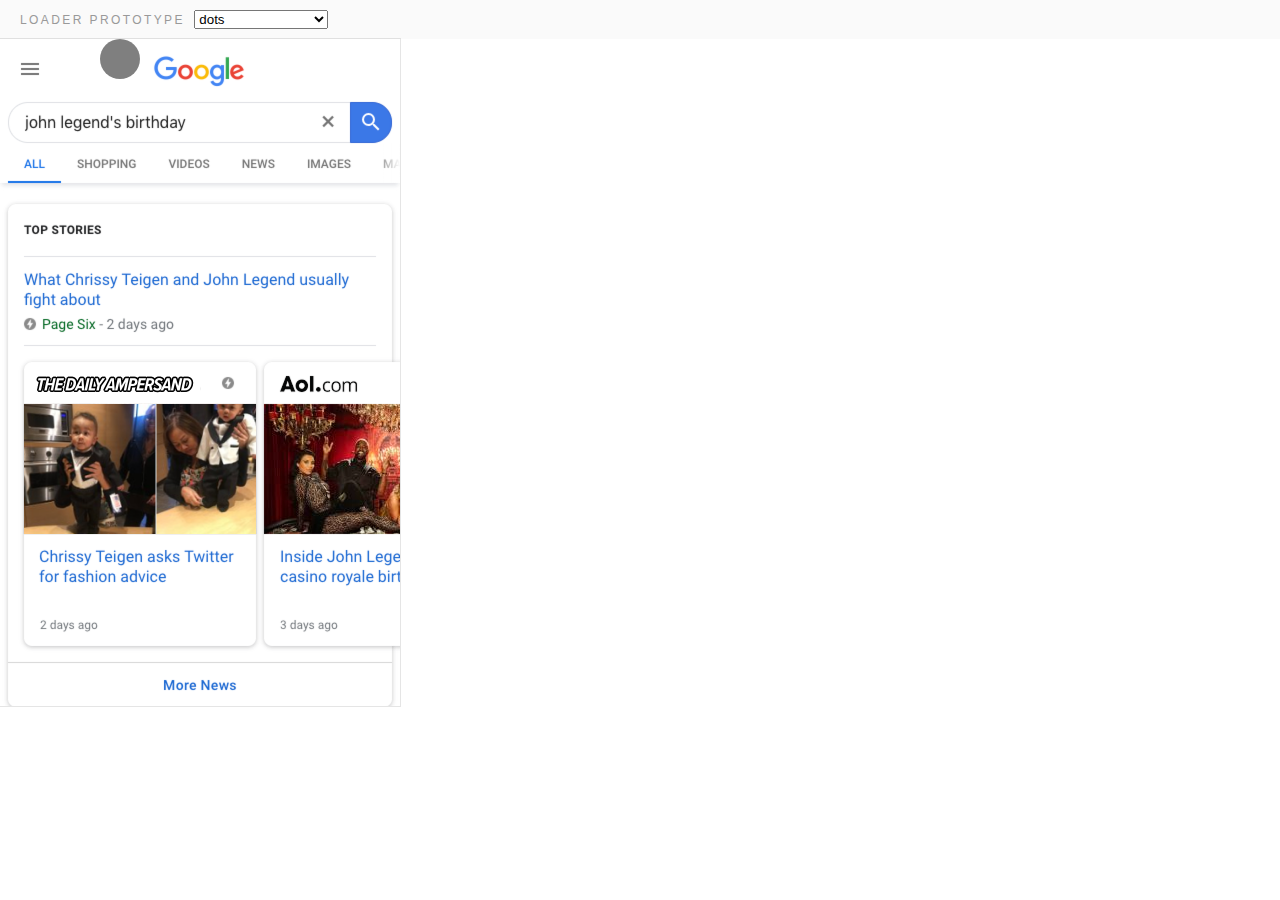
==== index.html @ 26fc8121 "Add export and start preroll feature." ====
<html>
  <head>
    <link rel="stylesheet" href="./global.css" />
    <link rel="stylesheet" href="./inertial.css" />
    <link rel="stylesheet" href="./other.css" />
    <script type="text/javascript" src="./prototype.js"></script>
    <script type="text/javascript" src="./selector.js"></script>
  </head>
  <body>
    <div class="selector-wrapper">
      <select name="spinner-selector" id="spinner-selector">
      </select>
    </div>
    <div class="prototype-wrapper">
      <div class="preroll-wrapper">
        <img class="preroll" id="serpPreroll" src="./images/serp.png" />
        <div class="pointer-dot" />
      </div>
      <img class="top-frame" id="twitterTopFrame" src="./images/twitter-top.png" />
      <div class="content-wrapper">
        <div id="blank" class="placeholder"></div>
        <div id="dots" class="placeholder">
          <div class="i-amphtml-loader">
            <div class="i-amphtml-loader-dot"></div>
            <div class="i-amphtml-loader-dot"></div>
            <div class="i-amphtml-loader-dot"></div>
          </div>
        </div>

        <div id="spinner" class="placeholder">
          <div class="spinner">
            <svg class="arc" viewBox="0 0 40 40">
              <defs>
                <linearGradient id="grad">
                  <stop stop-color="rgb(105, 105, 105)"></stop>
                  <stop offset="100%" stop-color="rgba(105, 105, 105, 0)"></stop>
                </linearGradient>
              </defs>
              <path d="M11,4.4 A18,18, 0,1,0, 38,20" stroke="url(#grad)"></path>
            </svg>
          </div>
        </div>


        <div id="inertialSpinner" class="placeholder">
          <div class="spinner-wrapper">
            <svg xmlns="http://www.w3.org/2000/svg" viewBox="0 0 40 40">
              <circle class="spinner-seg" id="spinner-seg-1" cx="20" cy="20" r="18" />
              <circle class="spinner-seg" id="spinner-seg-2" cx="20" cy="20" r="18" />
              <circle class="spinner-seg" id="spinner-seg-3" cx="20" cy="20" r="18" />
            </svg>
          </div>
        </div>

        <div id="inertialStaged" class="placeholder staged">
          <div class="spinner-wrapper">
            <svg xmlns="http://www.w3.org/2000/svg" viewBox="0 0 40 40">
              <g class="spinner">
                <circle class="spinner-seg" id="spinner-seg-1" cx="20" cy="20" r="18" />
                <circle class="spinner-seg" id="spinner-seg-2" cx="20" cy="20" r="18" />
                <circle class="spinner-seg" id="spinner-seg-3" cx="20" cy="20" r="18" />
                <circle class="spinner-seg" id="spinner-seg-4" cx="20" cy="20" r="18" />
              </g>
              <circle id="solid-circle" cx="20" cy="20" r="18" />
            </svg>
          </div>
        </div>

        <div id="twitterStaged" class="placeholder staged">
          <div class="spinner-wrapper">
            <svg xmlns="http://www.w3.org/2000/svg" viewBox="0 0 40 40">
              <path class="spinner-logo" id="twitter-logo" d="M16.49,29.29c7.55,0,11.68-6.25,11.68-11.68c0-0.18,0-0.35-0.01-0.53c0.8-0.58,1.5-1.3,2.05-2.12
                c-0.75,0.33-1.54,0.55-2.36,0.65c0.86-0.51,1.5-1.32,1.8-2.27c-0.81,0.48-1.69,0.81-2.61,1c-1.55-1.65-4.15-1.73-5.81-0.18
                c-1.07,1-1.52,2.5-1.19,3.92c-3.3-0.17-6.37-1.72-8.46-4.29c-1.09,1.87-0.53,4.27,1.27,5.48c-0.65-0.02-1.29-0.2-1.86-0.51
                c0,0.02,0,0.03,0,0.05c0,1.95,1.38,3.64,3.29,4.02c-0.6,0.16-1.24,0.19-1.85,0.07c0.54,1.67,2.08,2.82,3.83,2.85
                c-1.45,1.14-3.25,1.76-5.1,1.76c-0.33,0-0.65-0.02-0.98-0.06C12.08,28.65,14.26,29.29,16.49,29.29"/>
              <g class="spinner">
                <circle class="spinner-seg" id="spinner-seg-1" cx="20" cy="20" r="18" />
                <circle class="spinner-seg" id="spinner-seg-2" cx="20" cy="20" r="18" />
                <circle class="spinner-seg" id="spinner-seg-3" cx="20" cy="20" r="18" />
                <circle class="spinner-seg" id="spinner-seg-4" cx="20" cy="20" r="18" />
              </g>
              <circle id="solid-circle" cx="20" cy="20" r="18" />
            </svg>
          </div>
        </div>

        <div id="adStaged" class="placeholder staged">
          <div class="spinner-wrapper">
            <svg xmlns="http://www.w3.org/2000/svg" viewBox="0 0 40 40">
              <g class="spinner-logo" id="ad-logo">
                <path d="M27.29,14c0.4,0,0.71,0.31,0.71,0.7v10.6c0,0.38-0.32,0.7-0.71,0.7H12.71c-0.4,0-0.71-0.31-0.71-0.7V14.7
                  c0-0.38,0.32-0.7,0.71-0.7H27.29 M27.29,13H12.71C11.77,13,11,13.76,11,14.7v10.6c0,0.94,0.77,1.7,1.71,1.7h14.58
                  c0.94,0,1.71-0.76,1.71-1.7V14.7C29,13.76,28.23,13,27.29,13L27.29,13z"/>
                <path d="M16.16,16h1.06l2.99,7.83h-1.02l-0.79-2.15h-3.4l-0.79,2.15h-1.02L16.16,16z M18.07,20.8l-1.04-2.82
                  l-0.32-0.84h-0.04l-0.31,0.84l-1.04,2.82H18.07z"/>
                <path d="M22.08,23.62c-0.41-0.26-0.73-0.61-0.96-1.05c-0.24-0.45-0.35-0.96-0.35-1.52c0-0.56,0.12-1.07,0.35-1.52
                  c0.23-0.45,0.55-0.81,0.96-1.06c0.41-0.25,0.86-0.38,1.36-0.38c0.43,0,0.82,0.1,1.16,0.29s0.59,0.43,0.77,0.72h0.04l-0.04-0.78V16
                  h0.93v7.83h-0.89v-0.82h-0.04c-0.18,0.28-0.43,0.51-0.77,0.71S23.87,24,23.44,24C22.94,24,22.49,23.87,22.08,23.62z M24.47,22.9
                  c0.28-0.18,0.51-0.42,0.68-0.74c0.17-0.32,0.26-0.69,0.26-1.11c0-0.42-0.09-0.79-0.26-1.11c-0.17-0.32-0.4-0.57-0.68-0.74
                  c-0.28-0.17-0.59-0.26-0.92-0.26c-0.32,0-0.63,0.09-0.91,0.26c-0.29,0.17-0.52,0.42-0.69,0.75c-0.17,0.33-0.26,0.69-0.26,1.11
                  c0,0.42,0.09,0.78,0.26,1.11s0.4,0.57,0.69,0.75c0.29,0.17,0.59,0.26,0.91,0.26C23.88,23.16,24.18,23.07,24.47,22.9z"/>
              </g>
              <g class="spinner">
                <circle class="spinner-seg" id="spinner-seg-1" cx="20" cy="20" r="18" />
                <circle class="spinner-seg" id="spinner-seg-2" cx="20" cy="20" r="18" />
                <circle class="spinner-seg" id="spinner-seg-3" cx="20" cy="20" r="18" />
                <circle class="spinner-seg" id="spinner-seg-4" cx="20" cy="20" r="18" />
              </g>
              <circle id="solid-circle" cx="20" cy="20" r="18" />
            </svg>
          </div>
        </div>


        <div id="twitterStatic" class="placeholder">
          <div class="birds-nest">
            <svg xmlns="http://www.w3.org/2000/svg" viewBox="0 0 400 400"><path d="M153.62,301.59c94.34,0,145.94-78.16,145.94-145.94,0-2.22,0-4.43-.15-6.63A104.36,104.36,0,0,0,325,122.47a102.38,102.38,0,0,1-29.46,8.07,51.47,51.47,0,0,0,22.55-28.37,102.79,102.79,0,0,1-32.57,12.45,51.34,51.34,0,0,0-87.41,46.78A145.62,145.62,0,0,1,92.4,107.81a51.33,51.33,0,0,0,15.88,68.47A50.91,50.91,0,0,1,85,169.86c0,.21,0,.43,0,.65a51.31,51.31,0,0,0,41.15,50.28,51.21,51.21,0,0,1-23.16.88,51.35,51.35,0,0,0,47.92,35.62,102.92,102.92,0,0,1-63.7,22A104.41,104.41,0,0,1,75,278.55a145.21,145.21,0,0,0,78.62,23"/></svg>
          </div>
        </div>

        <div id="twitterPulse" class="placeholder">
          <div class="birds-nest">
            <svg xmlns="http://www.w3.org/2000/svg" viewBox="0 0 400 400"><path d="M153.62,301.59c94.34,0,145.94-78.16,145.94-145.94,0-2.22,0-4.43-.15-6.63A104.36,104.36,0,0,0,325,122.47a102.38,102.38,0,0,1-29.46,8.07,51.47,51.47,0,0,0,22.55-28.37,102.79,102.79,0,0,1-32.57,12.45,51.34,51.34,0,0,0-87.41,46.78A145.62,145.62,0,0,1,92.4,107.81a51.33,51.33,0,0,0,15.88,68.47A50.91,50.91,0,0,1,85,169.86c0,.21,0,.43,0,.65a51.31,51.31,0,0,0,41.15,50.28,51.21,51.21,0,0,1-23.16.88,51.35,51.35,0,0,0,47.92,35.62,102.92,102.92,0,0,1-63.7,22A104.41,104.41,0,0,1,75,278.55a145.21,145.21,0,0,0,78.62,23"/></svg>
          </div>
        </div>

        <div id="twitterPulseStaged" class="placeholder">
          <div class="birds-nest">
            <svg id="twitterStagedSvg" xmlns="http://www.w3.org/2000/svg" viewBox="0 0 400 400"><path d="M153.62,301.59c94.34,0,145.94-78.16,145.94-145.94,0-2.22,0-4.43-.15-6.63A104.36,104.36,0,0,0,325,122.47a102.38,102.38,0,0,1-29.46,8.07,51.47,51.47,0,0,0,22.55-28.37,102.79,102.79,0,0,1-32.57,12.45,51.34,51.34,0,0,0-87.41,46.78A145.62,145.62,0,0,1,92.4,107.81a51.33,51.33,0,0,0,15.88,68.47A50.91,50.91,0,0,1,85,169.86c0,.21,0,.43,0,.65a51.31,51.31,0,0,0,41.15,50.28,51.21,51.21,0,0,1-23.16.88,51.35,51.35,0,0,0,47.92,35.62,102.92,102.92,0,0,1-63.7,22A104.41,104.41,0,0,1,75,278.55a145.21,145.21,0,0,0,78.62,23"/></svg>
          </div>
        </div>
        <img class="content" id="twitterContent" src="./images/twitter-loaded.png" />
        <img class="content" id="adContent" src="./images/ad-loaded.png" />
      </div>
    </div>
  </body>
</html>
---- global.css ----
body {
  margin: 0;
  padding: 0;
  font-family: "Roboto", "Helvetica Neue", sans-serif; }

.preroll-wrapper {
  position: absolute;
  width: 400px;
  height: 667px;
  z-index: 2; }
  .preroll-wrapper .preroll {
    width: 100%; }
  .preroll-wrapper .pointer-dot {
    background-color: rgba(0, 0, 0, 0.5);
    height: 40px;
    width: 40px;
    border-radius: 20px;
    position: absolute;
    top: 0px;
    left: 100px; }

.selector-wrapper {
  padding: 10px 20px;
  background-color: #fafafa; }
  .selector-wrapper:before {
    content: "Loader Prototype";
    color: #999;
    text-transform: uppercase;
    font-size: 12px;
    letter-spacing: .2em;
    margin-right: 5px; }

.spinner-wrapper {
  display: flex;
  flex-direction: column;
  justify-content: flex-start;
  align-items: stretch;
  align-content: flex-start;
  flex-wrap: wrap; }

.placeholder {
  min-height: 240px;
  width: 320px;
  background-color: #fafafa;
  border: 1px solid #dddddd;
  margin: 20px;
  position: relative; }

.prototype-wrapper {
  width: 400px;
  height: 667px;
  box-shadow: 0px 0px 0px 1px rgba(0, 0, 0, 0.1);
  position: relative;
  overflow: hidden; }
  .prototype-wrapper .top-frame {
    width: 100%;
    display: none; }
  .prototype-wrapper .content-wrapper {
    position: relative; }
    .prototype-wrapper .content-wrapper .placeholder,
    .prototype-wrapper .content-wrapper .content {
      margin: 0px 40px; }
    .prototype-wrapper .content-wrapper .content {
      opacity: 0;
      width: 320px; }
      .prototype-wrapper .content-wrapper .content.fadeIn {
        transition: opacity 200ms ease-in;
        opacity: 1; }
    .prototype-wrapper .content-wrapper .placeholder {
      position: absolute; }
      .prototype-wrapper .content-wrapper .placeholder.fadeOut {
        transition: opacity 200ms ease-in;
        opacity: 0; }

/*# sourceMappingURL=global.css.map */
---- inertial.css ----
#inertialSpinner.placeholder .spinner-wrapper,
.staged.placeholder .spinner-wrapper {
  display: inline-block;
  position: absolute;
  top: 50%;
  left: 50%;
  margin-left: -20px;
  margin-top: -20px;
  width: 40px;
  height: 40px; }
#inertialSpinner.placeholder .spinner-seg,
.staged.placeholder .spinner-seg {
  fill: transparent;
  stroke: #aaa;
  stroke-width: 1.5px;
  transform-origin: 50% 50%;
  stroke-dasharray: 28.278 84.834;
  stroke-dashoffset: 42.417; }

#inertialSpinner.placeholder .spinner-wrapper svg #spinner-seg-1 {
  animation: inertial-seg-1 1.2s linear infinite;
  animation-fill-mode: forwards; }
#inertialSpinner.placeholder .spinner-wrapper svg #spinner-seg-2 {
  animation: inertial-seg-2 1.2s linear infinite;
  animation-fill-mode: forwards; }
#inertialSpinner.placeholder .spinner-wrapper svg #spinner-seg-3 {
  animation: inertial-seg-3 1.2s linear infinite;
  animation-fill-mode: forwards; }

.staged.placeholder .spinner-wrapper svg .spinner,
.staged.placeholder .spinner-wrapper svg .spinner-logo {
  opacity: 0;
  transform-origin: 50% 50%;
  animation: inertial-staged-enter 0.8s ease-in 0.6s;
  animation-fill-mode: forwards; }
.staged.placeholder .spinner-wrapper svg .spinner-logo {
  fill: #aaa;
  animation-timing-function: steps(1); }
.staged.placeholder .spinner-wrapper svg #spinner-seg-1 {
  transform: rotate(90deg);
  animation: first-seg-1 0.6s cubic-bezier(0.5, 0, 0.8, 1) 2.1s, inertial-seg-1 1.2s linear 2.7s infinite;
  animation-fill-mode: forwards; }
.staged.placeholder .spinner-wrapper svg #spinner-seg-2 {
  transform: rotate(180deg);
  animation: first-seg-2 0.6s cubic-bezier(0.5, 0, 0.8, 1) 2.1s, inertial-seg-2 1.2s linear 2.7s infinite;
  animation-fill-mode: forwards; }
.staged.placeholder .spinner-wrapper svg #spinner-seg-3 {
  transform: rotate(270deg);
  animation: first-seg-3 0.6s cubic-bezier(0.5, 0, 0.8, 1) 2.1s, inertial-seg-3 1.2s linear 2.7s infinite;
  animation-fill-mode: forwards; }
.staged.placeholder .spinner-wrapper svg #spinner-seg-4 {
  animation: first-seg-4 0.6s cubic-bezier(0.5, 0, 0.8, 1) 2.1s;
  animation-fill-mode: forwards; }
.staged.placeholder .spinner-wrapper svg #solid-circle {
  opacity: 0;
  transform-origin: 50% 50%;
  fill: #aaa;
  stroke: #aaa;
  stroke-width: 1.5px;
  animation: inertial-staged-enter 0.8s ease-in 0.6s, inertial-staged-shrink 0.5s ease-out 1.4s;
  animation-fill-mode: forwards; }

#twitterStaged.placeholder #twitter-logo {
  animation: inertial-staged-enter 0.8s steps(1) 0.6s, inertial-twitter-blue 0.3s ease-in 2.8s;
  animation-fill-mode: forwards; }

@keyframes inertial-twitter-blue {
  0% {
    fill: #aaa;
    transform: scale(1); }
  50% {
    fill: #1DA1F2;
    transform: scale(1.2); }
  100% {
    fill: #1DA1F2;
    transform: scale(1); } }
#adStaged.placeholder #ad-logo {
  fill: #888;
  animation: inertial-staged-enter 0.8s steps(1) 0.6s;
  animation-fill-mode: forwards; }

@keyframes inertial-seg-1 {
  0% {
    transform: rotate(0deg); }
  50% {
    transform: rotate(90deg); }
  100% {
    transform: rotate(360deg); } }
@keyframes inertial-seg-2 {
  0% {
    transform: rotate(0deg); }
  100% {
    transform: rotate(360deg); } }
@keyframes inertial-seg-3 {
  0% {
    transform: rotate(0deg); }
  50% {
    transform: rotate(270deg); }
  100% {
    transform: rotate(360deg); } }
@keyframes first-seg-1 {
  0% {
    transform: rotate(90deg); }
  100% {
    transform: rotate(360deg); } }
@keyframes first-seg-2 {
  0% {
    transform: rotate(180deg); }
  100% {
    transform: rotate(360deg); } }
@keyframes first-seg-3 {
  0% {
    transform: rotate(270deg); }
  100% {
    transform: rotate(360deg); } }
@keyframes first-seg-4 {
  0% {
    transform: rotate(0deg); }
  99% {
    opacity: 1; }
  100% {
    transform: rotate(360deg);
    opacity: 0; } }
@keyframes inertial-staged-enter {
  0% {
    opacity: 0;
    transform: scale(0); }
  50% {
    transform: scale(1); }
  100% {
    opacity: 1; } }
@keyframes inertial-staged-shrink {
  0% {
    transform: scale(1); }
  100% {
    transform: scale(0); } }

/*# sourceMappingURL=inertial.css.map */
---- other.css ----
#spinner.placeholder .spinner {
  position: absolute;
  top: 50%;
  left: 50%;
  margin-left: -20px;
  margin-top: -20px;
  width: 40px;
  height: 40px; }
#spinner.placeholder .arc {
  position: absolute;
  top: 0;
  left: 0;
  right: 0;
  bottom: 0;
  fill: none;
  transform-origin: 50% 50%;
  animation: 800ms spin linear infinite; }

@keyframes spin {
  from {
    transform: rotate(0deg); }
  to {
    transform: rotate(360deg); } }
#dots.placeholder .i-amphtml-loader {
  position: absolute;
  display: block;
  height: 10px;
  top: 50%;
  left: 50%;
  transform: translateX(-50%) translateY(-50%);
  transform-origin: 50% 50%;
  white-space: nowrap; }
#dots.placeholder .i-amphtml-loader .i-amphtml-loader-dot {
  animation: i-amphtml-loader-dots 2s infinite; }
#dots.placeholder .i-amphtml-loader-dot {
  position: relative;
  display: inline-block;
  height: 10px;
  width: 10px;
  margin: 2px;
  border-radius: 100%;
  background-color: rgba(0, 0, 0, 0.3);
  box-shadow: 2px 2px 2px 1px rgba(0, 0, 0, 0.2);
  will-change: transform; }
#dots.placeholder .i-amphtml-loader .i-amphtml-loader-dot:nth-child(1) {
  animation-delay: 0s; }
#dots.placeholder .i-amphtml-loader .i-amphtml-loader-dot:nth-child(2) {
  animation-delay: .1s; }
#dots.placeholder .i-amphtml-loader .i-amphtml-loader-dot:nth-child(3) {
  animation-delay: .2s; }
@keyframes i-amphtml-loader-dots {
  0%, 100% {
    transform: scale(0.7);
    background-color: rgba(0, 0, 0, 0.3); }
  50% {
    transform: scale(0.8);
    background-color: rgba(0, 0, 0, 0.5); } }
#twitterStatic.placeholder svg {
  fill: #aaa; }

#twitterStatic.placeholder .birds-nest,
#twitterPulse.placeholder .birds-nest,
#twitterPulseStaged.placeholder .birds-nest {
  position: absolute;
  top: 50%;
  left: 50%;
  margin-left: -27px;
  margin-top: -27px;
  height: 55px;
  width: 55px; }

#twitterPulse.placeholder .birds-nest svg {
  fill: #1DA1F2;
  animation: twitter-pulse 1.2s cubic-bezier(0.5, 0, 0.5, 1) infinite;
  animation-fill-mode: forwards; }

#twitterPulseStaged.placeholder .birds-nest svg {
  opacity: 0;
  fill: #aaa;
  animation: twitter-opacity 1s linear 1s, twitter-saturation 0.3s linear 2.5s, twitter-pulse 1.2s cubic-bezier(0.5, 0, 0.5, 1) infinite 2.8s;
  animation-fill-mode: forwards; }

@keyframes twitter-pulse {
  0% {
    fill: #1DA1F2;
    transform: scale(1); }
  50% {
    fill: #1DA1F2;
    transform: scale(1.2); }
  100% {
    fill: #1DA1F2;
    transform: scale(1); } }
@keyframes twitter-opacity {
  0% {
    opacity: 0; }
  50% {
    opacity: 0; }
  100% {
    opacity: 1; } }
@keyframes twitter-saturation {
  0% {
    fill: #aaa;
    transform: scale(1); }
  50% {
    fill: #1DA1F2;
    transform: scale(1.4); }
  100% {
    fill: #1DA1F2;
    transform: scale(1); } }

/*# sourceMappingURL=other.css.map */
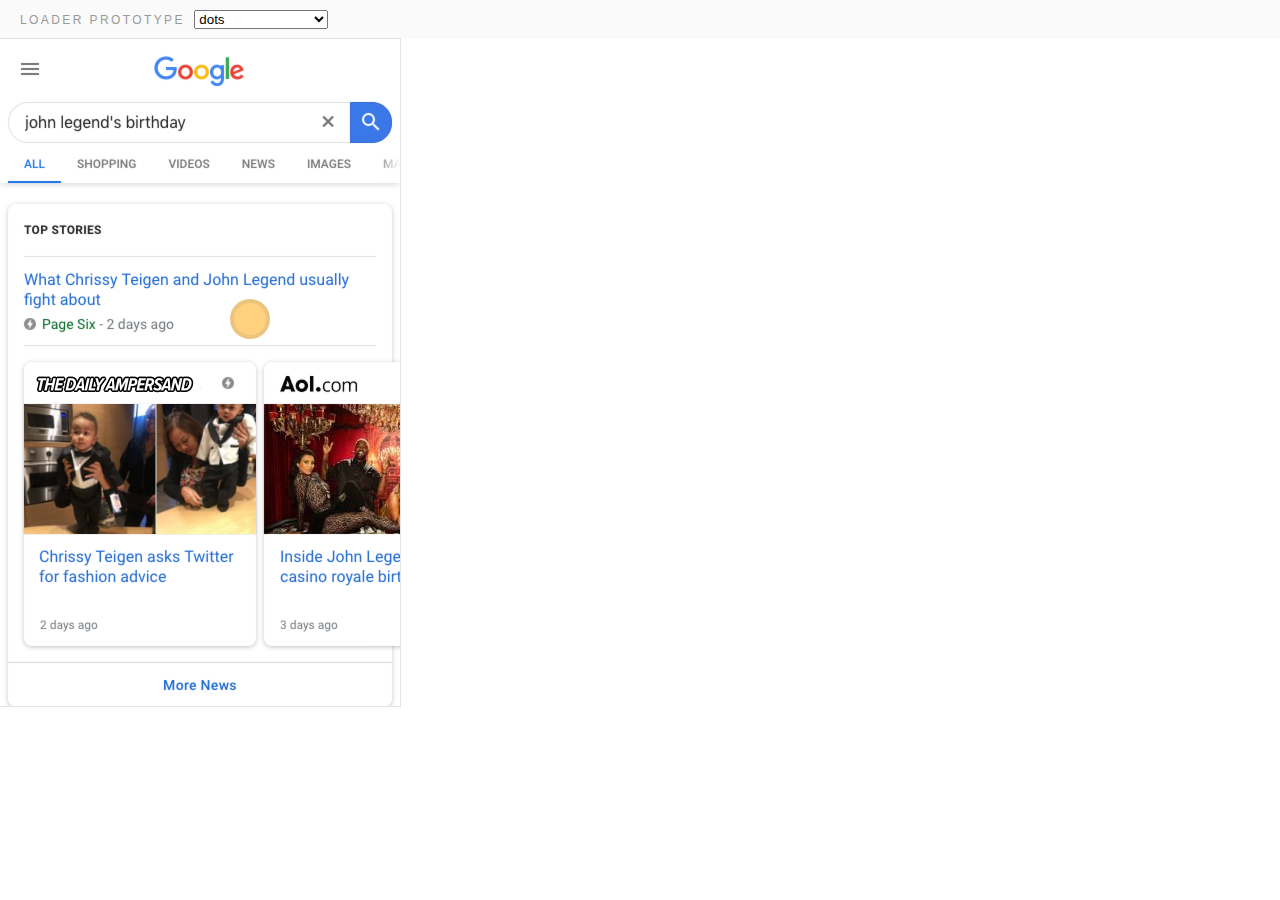
==== commit 20cdf592: "Finish implementing preroll and include first batch of exports." ====
--- a/index.html
+++ b/index.html
@@ -14,7 +14,7 @@
     <div class="prototype-wrapper">
       <div class="preroll-wrapper">
         <img class="preroll" id="serpPreroll" src="./images/serp.png" />
-        <div class="pointer-dot" />
+        <div class="pointer-dot"></div>
       </div>
       <img class="top-frame" id="twitterTopFrame" src="./images/twitter-top.png" />
       <div class="content-wrapper">
--- a/global.css
+++ b/global.css
@@ -11,14 +11,30 @@
   .preroll-wrapper .preroll {
     width: 100%; }
   .preroll-wrapper .pointer-dot {
-    background-color: rgba(0, 0, 0, 0.5);
+    background-color: orange;
     height: 40px;
     width: 40px;
     border-radius: 20px;
     position: absolute;
-    top: 0px;
-    left: 100px; }
+    top: 260px;
+    left: 230px;
+    opacity: .5;
+    box-shadow: inset 0px 0px 0px 4px rgba(0, 0, 0, 0.15);
+    animation: pointer-dot-move 800ms ease-in-out 500ms, pointer-click 200ms ease-in-out 1.5s;
+    animation-fill-mode: forwards; }
 
+@keyframes pointer-dot-move {
+  0% {
+    transform: translate(0px, 0px); }
+  100% {
+    transform: translate(-170px, 260px); } }
+@keyframes pointer-click {
+  0% {
+    transform: translate(-170px, 260px) scale(1); }
+  50% {
+    transform: translate(-170px, 260px) scale(1.2); }
+  100% {
+    transform: translate(-170px, 260px) scale(1); } }
 .selector-wrapper {
   padding: 10px 20px;
   background-color: #fafafa; }
@@ -55,6 +71,8 @@
   .prototype-wrapper .top-frame {
     width: 100%;
     display: none; }
+  .prototype-wrapper .placeholder {
+    display: none; }
   .prototype-wrapper .content-wrapper {
     position: relative; }
     .prototype-wrapper .content-wrapper .placeholder,
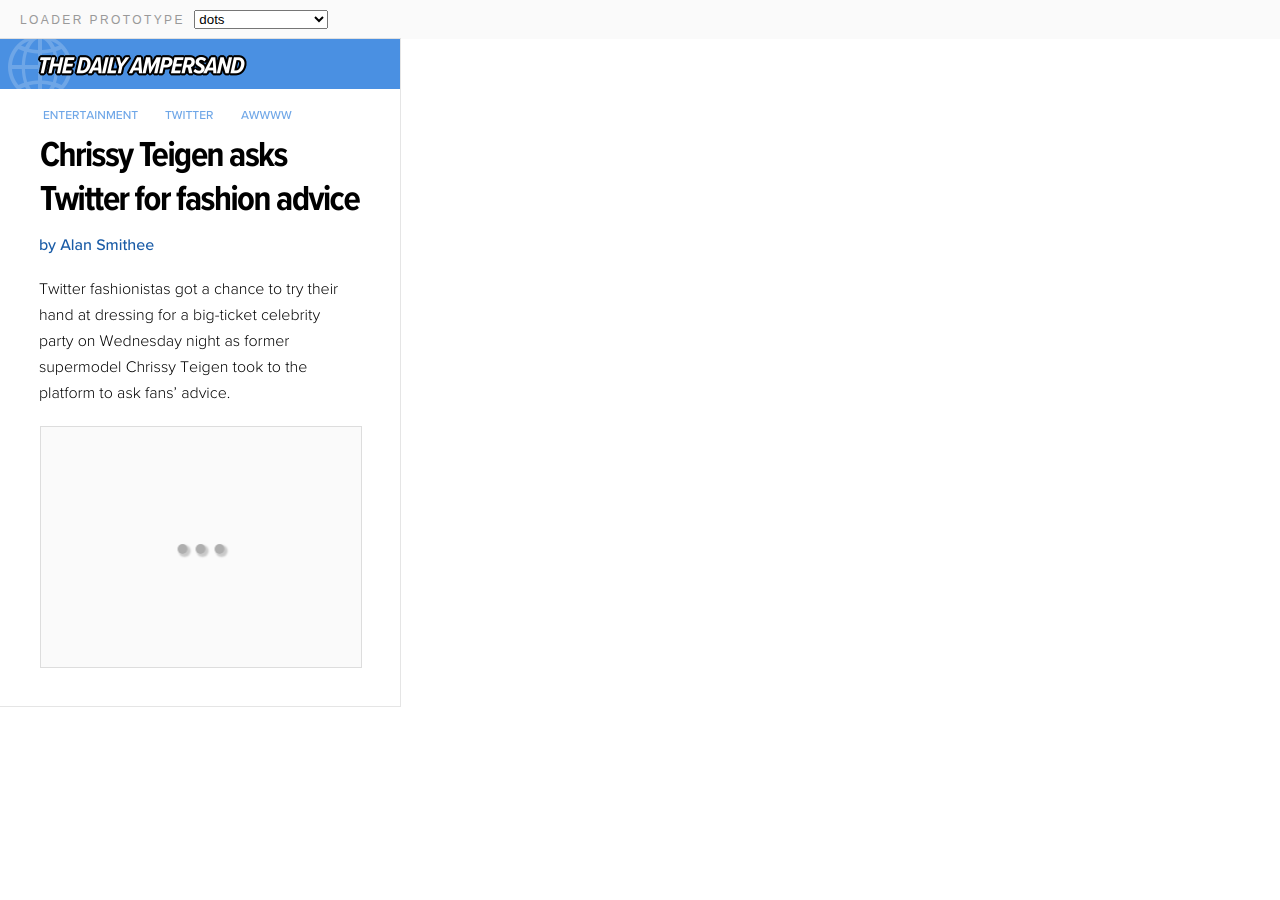
==== commit 8606afd1: "Made logos show up earlier in the animation, as well as made some additional research-focussed proto" ====
--- a/index.html
+++ b/index.html
@@ -80,7 +80,15 @@
                 <circle class="spinner-seg" id="spinner-seg-3" cx="20" cy="20" r="18" />
                 <circle class="spinner-seg" id="spinner-seg-4" cx="20" cy="20" r="18" />
               </g>
-              <circle id="solid-circle" cx="20" cy="20" r="18" />
+                <circle id="solid-circle" cx="20" cy="20" r="18" />
+                <mask id="intro-circle-mask">
+                  <circle id="mask-circle" cx="20" cy="20" r="18" />
+                </mask>
+                <path mask="url(#intro-circle-mask)" id="intro-circle-twitter-logo" d="M16.49,29.29c7.55,0,11.68-6.25,11.68-11.68c0-0.18,0-0.35-0.01-0.53c0.8-0.58,1.5-1.3,2.05-2.12
+                  c-0.75,0.33-1.54,0.55-2.36,0.65c0.86-0.51,1.5-1.32,1.8-2.27c-0.81,0.48-1.69,0.81-2.61,1c-1.55-1.65-4.15-1.73-5.81-0.18
+                  c-1.07,1-1.52,2.5-1.19,3.92c-3.3-0.17-6.37-1.72-8.46-4.29c-1.09,1.87-0.53,4.27,1.27,5.48c-0.65-0.02-1.29-0.2-1.86-0.51
+                  c0,0.02,0,0.03,0,0.05c0,1.95,1.38,3.64,3.29,4.02c-0.6,0.16-1.24,0.19-1.85,0.07c0.54,1.67,2.08,2.82,3.83,2.85
+                  c-1.45,1.14-3.25,1.76-5.1,1.76c-0.33,0-0.65-0.02-0.98-0.06C12.08,28.65,14.26,29.29,16.49,29.29"/>
             </svg>
           </div>
         </div>
@@ -108,6 +116,22 @@
                 <circle class="spinner-seg" id="spinner-seg-4" cx="20" cy="20" r="18" />
               </g>
               <circle id="solid-circle" cx="20" cy="20" r="18" />
+              <mask id="intro-circle-mask">
+                <circle id="mask-circle" cx="20" cy="20" r="18" />
+              </mask>
+              <g id="intro-circle-ad-logo" mask="url(#intro-circle-mask)">
+                <path d="M27.29,14c0.4,0,0.71,0.31,0.71,0.7v10.6c0,0.38-0.32,0.7-0.71,0.7H12.71c-0.4,0-0.71-0.31-0.71-0.7V14.7
+                  c0-0.38,0.32-0.7,0.71-0.7H27.29 M27.29,13H12.71C11.77,13,11,13.76,11,14.7v10.6c0,0.94,0.77,1.7,1.71,1.7h14.58
+                  c0.94,0,1.71-0.76,1.71-1.7V14.7C29,13.76,28.23,13,27.29,13L27.29,13z"/>
+                <path d="M16.16,16h1.06l2.99,7.83h-1.02l-0.79-2.15h-3.4l-0.79,2.15h-1.02L16.16,16z M18.07,20.8l-1.04-2.82
+                  l-0.32-0.84h-0.04l-0.31,0.84l-1.04,2.82H18.07z"/>
+                <path d="M22.08,23.62c-0.41-0.26-0.73-0.61-0.96-1.05c-0.24-0.45-0.35-0.96-0.35-1.52c0-0.56,0.12-1.07,0.35-1.52
+                  c0.23-0.45,0.55-0.81,0.96-1.06c0.41-0.25,0.86-0.38,1.36-0.38c0.43,0,0.82,0.1,1.16,0.29s0.59,0.43,0.77,0.72h0.04l-0.04-0.78V16
+                  h0.93v7.83h-0.89v-0.82h-0.04c-0.18,0.28-0.43,0.51-0.77,0.71S23.87,24,23.44,24C22.94,24,22.49,23.87,22.08,23.62z M24.47,22.9
+                  c0.28-0.18,0.51-0.42,0.68-0.74c0.17-0.32,0.26-0.69,0.26-1.11c0-0.42-0.09-0.79-0.26-1.11c-0.17-0.32-0.4-0.57-0.68-0.74
+                  c-0.28-0.17-0.59-0.26-0.92-0.26c-0.32,0-0.63,0.09-0.91,0.26c-0.29,0.17-0.52,0.42-0.69,0.75c-0.17,0.33-0.26,0.69-0.26,1.11
+                  c0,0.42,0.09,0.78,0.26,1.11s0.4,0.57,0.69,0.75c0.29,0.17,0.59,0.26,0.91,0.26C23.88,23.16,24.18,23.07,24.47,22.9z"/>
+              </g>
             </svg>
           </div>
         </div>
--- a/global.css
+++ b/global.css
@@ -20,7 +20,7 @@
     left: 230px;
     opacity: .5;
     box-shadow: inset 0px 0px 0px 4px rgba(0, 0, 0, 0.15);
-    animation: pointer-dot-move 800ms ease-in-out 500ms, pointer-click 200ms ease-in-out 1.5s;
+    animation: pointer-dot-move 800ms ease-in-out 1.5s, pointer-click 200ms ease-in-out 2.5s;
     animation-fill-mode: forwards; }
 
 @keyframes pointer-dot-move {
--- a/inertial.css
+++ b/inertial.css
@@ -31,25 +31,25 @@
 .staged.placeholder .spinner-wrapper svg .spinner-logo {
   opacity: 0;
   transform-origin: 50% 50%;
-  animation: inertial-staged-enter 0.8s ease-in 0.6s;
+  animation: inertial-staged-enter 0.8s ease-in 0.4s;
   animation-fill-mode: forwards; }
 .staged.placeholder .spinner-wrapper svg .spinner-logo {
   fill: #aaa;
   animation-timing-function: steps(1); }
 .staged.placeholder .spinner-wrapper svg #spinner-seg-1 {
   transform: rotate(90deg);
-  animation: first-seg-1 0.6s cubic-bezier(0.5, 0, 0.8, 1) 2.1s, inertial-seg-1 1.2s linear 2.7s infinite;
+  animation: first-seg-1 0.6s cubic-bezier(0.5, 0, 0.8, 1) 1.4s, inertial-seg-1 1.2s linear 2s infinite;
   animation-fill-mode: forwards; }
 .staged.placeholder .spinner-wrapper svg #spinner-seg-2 {
   transform: rotate(180deg);
-  animation: first-seg-2 0.6s cubic-bezier(0.5, 0, 0.8, 1) 2.1s, inertial-seg-2 1.2s linear 2.7s infinite;
+  animation: first-seg-2 0.6s cubic-bezier(0.5, 0, 0.8, 1) 1.4s, inertial-seg-2 1.2s linear 2s infinite;
   animation-fill-mode: forwards; }
 .staged.placeholder .spinner-wrapper svg #spinner-seg-3 {
   transform: rotate(270deg);
-  animation: first-seg-3 0.6s cubic-bezier(0.5, 0, 0.8, 1) 2.1s, inertial-seg-3 1.2s linear 2.7s infinite;
+  animation: first-seg-3 0.6s cubic-bezier(0.5, 0, 0.8, 1) 1.4s, inertial-seg-3 1.2s linear 2s infinite;
   animation-fill-mode: forwards; }
 .staged.placeholder .spinner-wrapper svg #spinner-seg-4 {
-  animation: first-seg-4 0.6s cubic-bezier(0.5, 0, 0.8, 1) 2.1s;
+  animation: first-seg-4 0.6s cubic-bezier(0.5, 0, 0.8, 1) 1.4s;
   animation-fill-mode: forwards; }
 .staged.placeholder .spinner-wrapper svg #solid-circle {
   opacity: 0;
@@ -57,11 +57,19 @@
   fill: #aaa;
   stroke: #aaa;
   stroke-width: 1.5px;
-  animation: inertial-staged-enter 0.8s ease-in 0.6s, inertial-staged-shrink 0.5s ease-out 1.4s;
+  animation: inertial-staged-enter 0.8s ease-in 0.4s, inertial-staged-shrink 0.8s ease-out 1.2s;
+  animation-fill-mode: forwards; }
+.staged.placeholder .spinner-wrapper svg #mask-circle {
+  opacity: 0;
+  fill: white;
+  transform-origin: 50% 50%;
+  animation: inertial-staged-enter 0.8s ease-in 0.4s, inertial-staged-shrink 0.8s ease-out 1.2s;
   animation-fill-mode: forwards; }
 
+#twitterStaged.placeholder #intro-circle-twitter-logo {
+  fill: #fafafa; }
 #twitterStaged.placeholder #twitter-logo {
-  animation: inertial-staged-enter 0.8s steps(1) 0.6s, inertial-twitter-blue 0.3s ease-in 2.8s;
+  animation: inertial-staged-enter 0.8s steps(1) 0.4s, inertial-twitter-blue 0.3s ease-in 1.8s;
   animation-fill-mode: forwards; }
 
 @keyframes inertial-twitter-blue {
@@ -74,9 +82,11 @@
   100% {
     fill: #1DA1F2;
     transform: scale(1); } }
+#adStaged.placeholder #intro-circle-ad-logo {
+  fill: #fafafa; }
 #adStaged.placeholder #ad-logo {
   fill: #888;
-  animation: inertial-staged-enter 0.8s steps(1) 0.6s;
+  animation: inertial-staged-enter 0.8s steps(1) 0.4s;
   animation-fill-mode: forwards; }
 
 @keyframes inertial-seg-1 {
@@ -131,8 +141,8 @@
     opacity: 1; } }
 @keyframes inertial-staged-shrink {
   0% {
-    transform: scale(1); }
+    opacity: 1; }
   100% {
-    transform: scale(0); } }
+    opacity: 0; } }
 
 /*# sourceMappingURL=inertial.css.map */
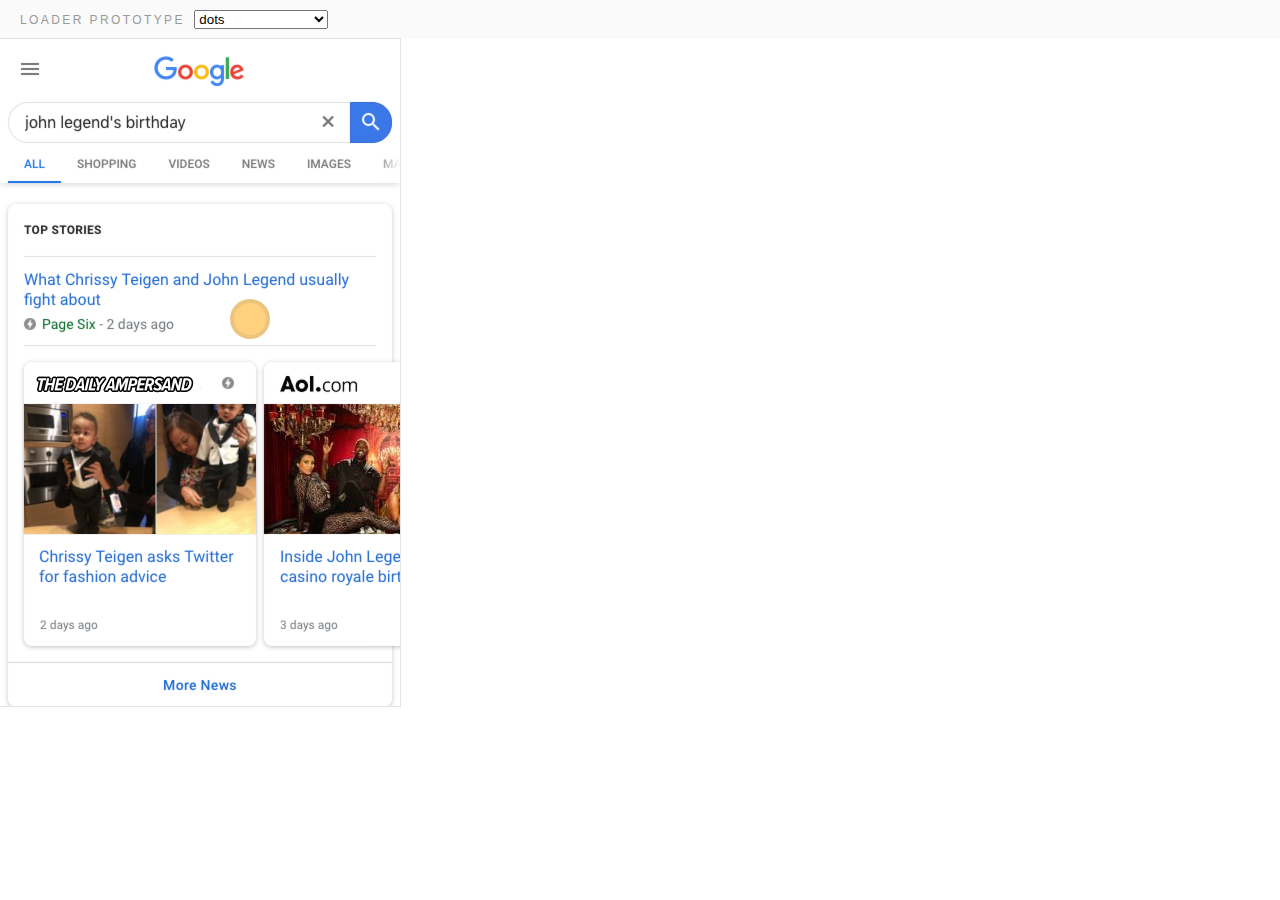
==== commit 6bc31672: "Add existing amp-ad loader to the prototype." ====
--- a/index.html
+++ b/index.html
@@ -19,6 +19,13 @@
       <img class="top-frame" id="twitterTopFrame" src="./images/twitter-top.png" />
       <div class="content-wrapper">
         <div id="blank" class="placeholder"></div>
+
+        <div id="ampAd" class="placeholder">
+          <div class="i-amphtml-loader-line">
+            <div class="i-amphtml-loader-moving-line"></div>
+          </div>
+        </div>
+
         <div id="dots" class="placeholder">
           <div class="i-amphtml-loader">
             <div class="i-amphtml-loader-dot"></div>
@@ -81,10 +88,10 @@
                 <circle class="spinner-seg" id="spinner-seg-4" cx="20" cy="20" r="18" />
               </g>
                 <circle id="solid-circle" cx="20" cy="20" r="18" />
-                <mask id="intro-circle-mask">
-                  <circle id="mask-circle" cx="20" cy="20" r="18" />
+                <mask id="intro-twitter-mask">
+                  <circle id="twitter-mask-circle" cx="20" cy="20" r="18" />
                 </mask>
-                <path mask="url(#intro-circle-mask)" id="intro-circle-twitter-logo" d="M16.49,29.29c7.55,0,11.68-6.25,11.68-11.68c0-0.18,0-0.35-0.01-0.53c0.8-0.58,1.5-1.3,2.05-2.12
+                <path mask="url(#intro-twitter-mask)" id="intro-circle-twitter-logo" d="M16.49,29.29c7.55,0,11.68-6.25,11.68-11.68c0-0.18,0-0.35-0.01-0.53c0.8-0.58,1.5-1.3,2.05-2.12
                   c-0.75,0.33-1.54,0.55-2.36,0.65c0.86-0.51,1.5-1.32,1.8-2.27c-0.81,0.48-1.69,0.81-2.61,1c-1.55-1.65-4.15-1.73-5.81-0.18
                   c-1.07,1-1.52,2.5-1.19,3.92c-3.3-0.17-6.37-1.72-8.46-4.29c-1.09,1.87-0.53,4.27,1.27,5.48c-0.65-0.02-1.29-0.2-1.86-0.51
                   c0,0.02,0,0.03,0,0.05c0,1.95,1.38,3.64,3.29,4.02c-0.6,0.16-1.24,0.19-1.85,0.07c0.54,1.67,2.08,2.82,3.83,2.85
@@ -116,10 +123,10 @@
                 <circle class="spinner-seg" id="spinner-seg-4" cx="20" cy="20" r="18" />
               </g>
               <circle id="solid-circle" cx="20" cy="20" r="18" />
-              <mask id="intro-circle-mask">
-                <circle id="mask-circle" cx="20" cy="20" r="18" />
+              <mask id="intro-ad-mask">
+                <circle id="ad-mask-circle" cx="20" cy="20" r="18" />
               </mask>
-              <g id="intro-circle-ad-logo" mask="url(#intro-circle-mask)">
+              <g id="intro-circle-ad-logo" mask="url(#intro-ad-mask)">
                 <path d="M27.29,14c0.4,0,0.71,0.31,0.71,0.7v10.6c0,0.38-0.32,0.7-0.71,0.7H12.71c-0.4,0-0.71-0.31-0.71-0.7V14.7
                   c0-0.38,0.32-0.7,0.71-0.7H27.29 M27.29,13H12.71C11.77,13,11,13.76,11,14.7v10.6c0,0.94,0.77,1.7,1.71,1.7h14.58
                   c0.94,0,1.71-0.76,1.71-1.7V14.7C29,13.76,28.23,13,27.29,13L27.29,13z"/>
--- a/inertial.css
+++ b/inertial.css
@@ -59,7 +59,8 @@
   stroke-width: 1.5px;
   animation: inertial-staged-enter 0.8s ease-in 0.4s, inertial-staged-shrink 0.8s ease-out 1.2s;
   animation-fill-mode: forwards; }
-.staged.placeholder .spinner-wrapper svg #mask-circle {
+.staged.placeholder .spinner-wrapper svg #twitter-mask-circle,
+.staged.placeholder .spinner-wrapper svg #ad-mask-circle {
   opacity: 0;
   fill: white;
   transform-origin: 50% 50%;
--- a/other.css
+++ b/other.css
@@ -55,6 +55,47 @@
   50% {
     transform: scale(0.8);
     background-color: rgba(0, 0, 0, 0.5); } }
+#ampAd.placeholder {
+  border: none; }
+  #ampAd.placeholder .i-amphtml-loader-moving-line {
+    display: block;
+    position: absolute;
+    width: 100%;
+    height: 100% !important;
+    background-color: rgba(151, 151, 151, 0.65);
+    z-index: 2;
+    animation: i-amphtml-loader-line-moving 4s ease infinite; }
+@keyframes i-amphtml-loader-line-moving {
+  0% {
+    transform: translateX(-100%); }
+  100% {
+    transform: translateX(100%); } }
+  #ampAd.placeholder .i-amphtml-loader-line {
+    position: absolute;
+    top: 0;
+    left: 0;
+    right: 0;
+    height: 1px;
+    overflow: hidden !important;
+    background-color: rgba(151, 151, 151, 0.2);
+    display: block; }
+  #ampAd.placeholder:after {
+    content: "Ad";
+    background-color: transparent;
+    border-radius: 2px;
+    color: #696969;
+    font-size: 10px;
+    line-height: 1;
+    font-family: Arial, sans-serif;
+    padding: 3px 4px 1px;
+    border: 1px solid #696969;
+    position: absolute;
+    display: block;
+    top: 50%;
+    left: 50%;
+    transform: translateX(-50%) translateY(-50%);
+    transform-origin: 50% 50%; }
+
 #twitterStatic.placeholder svg {
   fill: #aaa; }
 
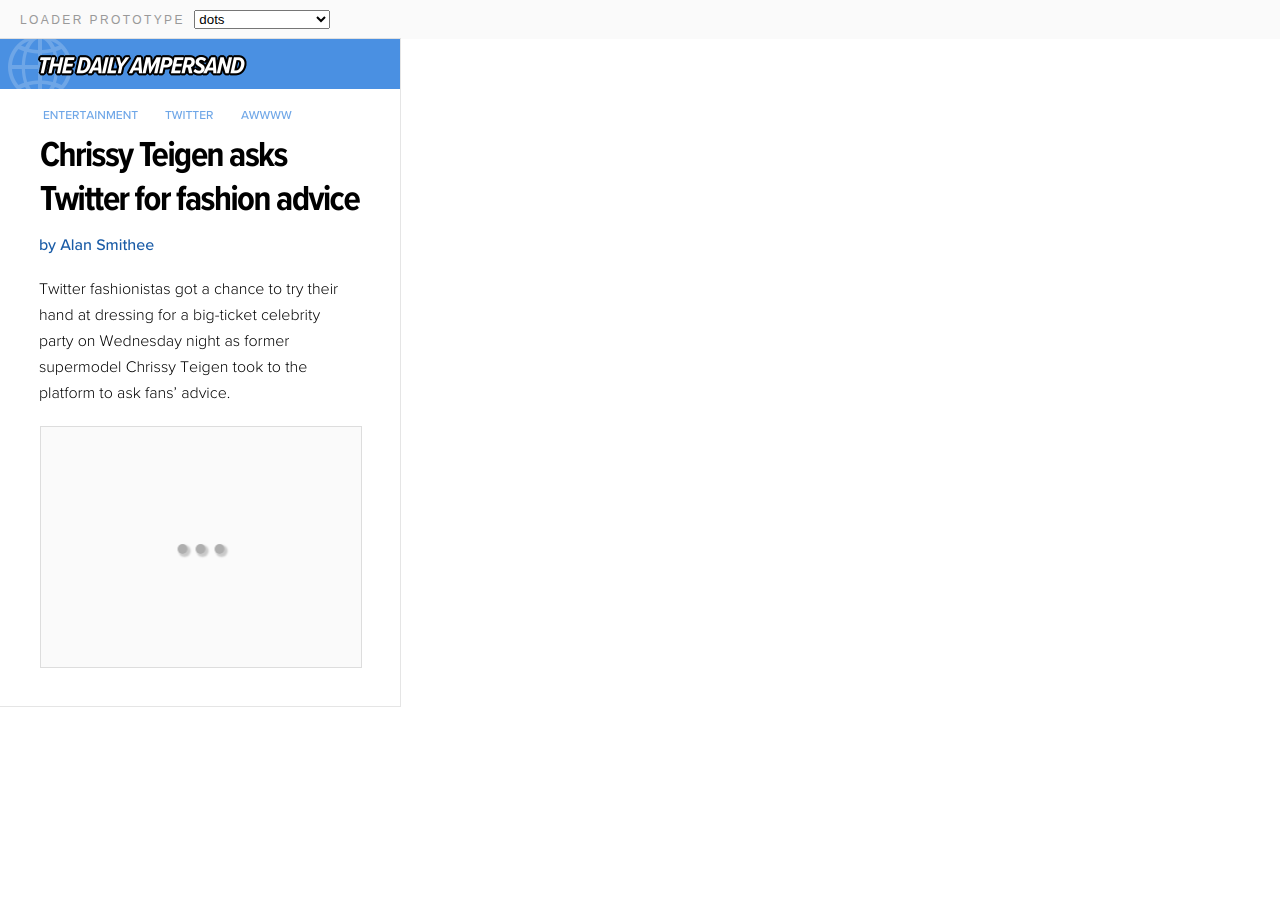
==== commit ad170bd4: "New loader options." ====
--- a/index.html
+++ b/index.html
@@ -2,6 +2,9 @@
   <head>
     <link rel="stylesheet" href="./global.css" />
     <link rel="stylesheet" href="./inertial.css" />
+    <link rel="stylesheet" href="./reverse.css" />
+    <link rel="stylesheet" href="./logoOnly.css" />
+    <link rel="stylesheet" href="./staticLogo.css" />
     <link rel="stylesheet" href="./other.css" />
     <script type="text/javascript" src="./prototype.js"></script>
     <script type="text/javascript" src="./selector.js"></script>
@@ -18,6 +21,277 @@
       </div>
       <img class="top-frame" id="twitterTopFrame" src="./images/twitter-top.png" />
       <div class="content-wrapper">
+
+        <div id="staticLogoPinterest" class="placeholder staticLogo">
+          <div class="spinner-wrapper">
+            <svg xmlns="http://www.w3.org/2000/svg" viewBox="0 0 48 48">
+              <g class="spinner">
+                <circle class="spinner-seg" id="spinner-seg-1" cx="24" cy="24" r="22" />
+                <circle class="spinner-seg" id="spinner-seg-2" cx="24" cy="24" r="22" />
+                <circle class="spinner-seg" id="spinner-seg-3" cx="24" cy="24" r="22" />
+                <circle class="spinner-seg" id="spinner-seg-4" cx="24" cy="24" r="22" />
+              </g>
+              <g id="intro-pn-logo" class="spinner-logo">
+                <circle fill="#FFFFFF" cx="24" cy="24" r="10"/>
+                <path fill="#E60019" d="M24,13.99c-5.52,0-10,4.48-10,10c0,4.24,2.63,7.86,6.35,9.32c-0.09-0.79-0.16-2.01,0.03-2.87
+                  c0.18-0.78,1.17-4.97,1.17-4.97s-0.3-0.6-0.3-1.48c0-1.39,0.81-2.43,1.81-2.43c0.86,0,1.27,0.64,1.27,1.41
+                  c0,0.86-0.54,2.14-0.83,3.33c-0.24,1,0.5,1.81,1.48,1.81c1.78,0,3.14-1.88,3.14-4.58c0-2.4-1.72-4.07-4.18-4.07
+                  c-2.85,0-4.52,2.13-4.52,4.34c0,0.86,0.33,1.78,0.74,2.28c0.08,0.1,0.09,0.19,0.07,0.29c-0.07,0.31-0.25,1-0.28,1.14
+                  c-0.04,0.18-0.15,0.22-0.34,0.13c-1.25-0.58-2.03-2.4-2.03-3.88c0-3.15,2.29-6.05,6.61-6.05c3.47,0,6.16,2.47,6.16,5.78
+                  c0,3.45-2.17,6.22-5.19,6.22c-1.01,0-1.97-0.53-2.29-1.15c0,0-0.5,1.91-0.63,2.38c-0.22,0.87-0.83,1.96-1.24,2.63
+                  c0.94,0.29,1.93,0.44,2.96,0.44c5.52,0,10-4.48,10-10C34,18.47,29.52,13.99,24,13.99z"/>
+              </g>
+            </svg>
+          </div>
+        </div>
+
+        <div id="staticLogoTwitter" class="placeholder staticLogo">
+          <div class="spinner-wrapper">
+            <svg xmlns="http://www.w3.org/2000/svg" viewBox="0 0 48 48">
+              <g class="spinner">
+                <circle class="spinner-seg" id="spinner-seg-1" cx="24" cy="24" r="22" />
+                <circle class="spinner-seg" id="spinner-seg-2" cx="24" cy="24" r="22" />
+                <circle class="spinner-seg" id="spinner-seg-3" cx="24" cy="24" r="22" />
+                <circle class="spinner-seg" id="spinner-seg-4" cx="24" cy="24" r="22" />
+              </g>
+              <g id="intro-tw-logo" class="spinner-logo">
+                <path fill="#1DA1F2" d="M20.29,32.13c7.55,0,11.67-6.25,11.67-11.67c0-0.18,0-0.35-0.01-0.53c0.8-0.58,1.5-1.3,2.05-2.12
+                	c-0.74,0.33-1.53,0.55-2.36,0.65c0.85-0.51,1.5-1.31,1.8-2.27c-0.79,0.47-1.67,0.81-2.61,1c-0.75-0.8-1.82-1.3-3-1.3
+                	c-2.27,0-4.1,1.84-4.1,4.1c0,0.32,0.04,0.64,0.11,0.94c-3.41-0.17-6.43-1.8-8.46-4.29c-0.35,0.61-0.56,1.31-0.56,2.06
+                	c0,1.42,0.72,2.68,1.83,3.42c-0.67-0.02-1.31-0.21-1.86-0.51c0,0.02,0,0.03,0,0.05c0,1.99,1.41,3.65,3.29,4.02
+                	c-0.34,0.09-0.71,0.14-1.08,0.14c-0.26,0-0.52-0.03-0.77-0.07c0.52,1.63,2.04,2.82,3.83,2.85c-1.4,1.1-3.17,1.76-5.1,1.76
+                	c-0.33,0-0.66-0.02-0.98-0.06C15.82,31.45,17.97,32.13,20.29,32.13"/>
+              </g>
+            </svg>
+          </div>
+        </div>
+
+        <div id="logoOnlyInstagram" class="placeholder logoOnly">
+          <div class="spinner-wrapper">
+            <svg xmlns="http://www.w3.org/2000/svg" viewBox="0 0 48 48">
+              <g class="spinner">
+                <circle class="spinner-seg" id="spinner-seg-1" cx="24" cy="24" r="22" />
+                <circle class="spinner-seg" id="spinner-seg-2" cx="24" cy="24" r="22" />
+                <circle class="spinner-seg" id="spinner-seg-3" cx="24" cy="24" r="22" />
+                <circle class="spinner-seg" id="spinner-seg-4" cx="24" cy="24" r="22" />
+              </g>
+              <g id="intro-ig-logo" class="spinner-logo">
+                <path d="M24,14.76c-5.11,0-9.24,4.13-9.24,9.24c0,5.11,4.13,9.24,9.24,9.24s9.24-4.13,9.24-9.24S29.11,14.76,24,14.76z M24,30
+                	c-3.32,0-6-2.68-6-6c0-3.32,2.68-6,6-6c3.32,0,6,2.68,6,6C30,27.32,27.32,30,24,30z"/>
+                <circle cx="33.61" cy="14.39" r="2.16"/>
+                <path d="M41.89,16.57c-0.09-1.91-0.39-3.22-0.84-4.37c-0.46-1.18-1.07-2.18-2.07-3.18s-2-1.62-3.18-2.07
+                	c-1.15-0.44-2.45-0.74-4.37-0.84C29.51,6.02,28.89,6,24,6s-5.5,0.02-7.43,0.11c-1.91,0.09-3.22,0.39-4.37,0.84
+                	c-1.18,0.46-2.18,1.07-3.18,2.07c-1,1-1.62,2-2.07,3.18c-0.44,1.15-0.74,2.45-0.84,4.37C6.02,18.49,6,19.11,6,24s0.02,5.5,0.11,7.43
+                	c0.09,1.91,0.39,3.22,0.84,4.37c0.46,1.18,1.07,2.18,2.07,3.18c1,1,2,1.62,3.18,2.07c1.15,0.44,2.45,0.74,4.37,0.84
+                	C18.49,41.98,19.11,42,24,42s5.5-0.02,7.43-0.11c1.91-0.09,3.22-0.39,4.37-0.84c1.18-0.46,2.18-1.07,3.18-2.07s1.62-2,2.07-3.18
+                	c0.44-1.15,0.74-2.45,0.84-4.37C41.98,29.51,42,28.89,42,24S41.98,18.5,41.89,16.57z M38.65,31.27c-0.09,1.76-0.38,2.71-0.62,3.34
+                	c-0.33,0.84-0.72,1.44-1.34,2.07c-0.63,0.63-1.23,1.02-2.07,1.34c-0.63,0.24-1.59,0.54-3.34,0.62c-1.9,0.09-2.46,0.11-7.27,0.11
+                	s-5.38-0.02-7.27-0.11c-1.76-0.09-2.71-0.38-3.34-0.62c-0.84-0.33-1.44-0.72-2.07-1.34c-0.63-0.63-1.02-1.23-1.34-2.07
+                	c-0.24-0.63-0.54-1.59-0.62-3.34C9.27,29.37,9.24,28.8,9.24,24s0.02-5.38,0.11-7.27c0.09-1.76,0.38-2.71,0.62-3.34
+                	c0.33-0.84,0.72-1.44,1.34-2.07c0.63-0.63,1.23-1.02,2.07-1.34c0.63-0.24,1.59-0.54,3.34-0.62c1.9-0.09,2.46-0.11,7.27-0.11
+                	s5.38,0.02,7.27,0.11c1.76,0.09,2.71,0.38,3.34,0.62c0.84,0.33,1.44,0.72,2.07,1.34c0.63,0.63,1.02,1.23,1.34,2.07
+                	c0.24,0.63,0.54,1.59,0.62,3.34c0.09,1.9,0.11,2.46,0.11,7.27S38.74,29.38,38.65,31.27z"/>
+              </g>
+            </svg>
+          </div>
+        </div>
+
+        <div id="logoOnlyPinterest" class="placeholder logoOnly">
+          <div class="spinner-wrapper">
+            <svg xmlns="http://www.w3.org/2000/svg" viewBox="0 0 48 48">
+              <g class="spinner">
+                <circle class="spinner-seg" id="spinner-seg-1" cx="24" cy="24" r="22" />
+                <circle class="spinner-seg" id="spinner-seg-2" cx="24" cy="24" r="22" />
+                <circle class="spinner-seg" id="spinner-seg-3" cx="24" cy="24" r="22" />
+                <circle class="spinner-seg" id="spinner-seg-4" cx="24" cy="24" r="22" />
+              </g>
+              <g id="intro-pn-logo" class="spinner-logo">
+                <circle fill="#FFFFFF" cx="24" cy="24" r="10"/>
+                <path fill="#E60019" d="M24,13.99c-5.52,0-10,4.48-10,10c0,4.24,2.63,7.86,6.35,9.32c-0.09-0.79-0.16-2.01,0.03-2.87
+                  c0.18-0.78,1.17-4.97,1.17-4.97s-0.3-0.6-0.3-1.48c0-1.39,0.81-2.43,1.81-2.43c0.86,0,1.27,0.64,1.27,1.41
+                  c0,0.86-0.54,2.14-0.83,3.33c-0.24,1,0.5,1.81,1.48,1.81c1.78,0,3.14-1.88,3.14-4.58c0-2.4-1.72-4.07-4.18-4.07
+                  c-2.85,0-4.52,2.13-4.52,4.34c0,0.86,0.33,1.78,0.74,2.28c0.08,0.1,0.09,0.19,0.07,0.29c-0.07,0.31-0.25,1-0.28,1.14
+                  c-0.04,0.18-0.15,0.22-0.34,0.13c-1.25-0.58-2.03-2.4-2.03-3.88c0-3.15,2.29-6.05,6.61-6.05c3.47,0,6.16,2.47,6.16,5.78
+                  c0,3.45-2.17,6.22-5.19,6.22c-1.01,0-1.97-0.53-2.29-1.15c0,0-0.5,1.91-0.63,2.38c-0.22,0.87-0.83,1.96-1.24,2.63
+                  c0.94,0.29,1.93,0.44,2.96,0.44c5.52,0,10-4.48,10-10C34,18.47,29.52,13.99,24,13.99z"/>
+              </g>
+            </svg>
+          </div>
+        </div>
+
+        <div id="logoOnlyTwitter" class="placeholder logoOnly">
+          <div class="spinner-wrapper">
+            <svg xmlns="http://www.w3.org/2000/svg" viewBox="0 0 48 48">
+              <g class="spinner">
+                <circle class="spinner-seg" id="spinner-seg-1" cx="24" cy="24" r="22" />
+                <circle class="spinner-seg" id="spinner-seg-2" cx="24" cy="24" r="22" />
+                <circle class="spinner-seg" id="spinner-seg-3" cx="24" cy="24" r="22" />
+                <circle class="spinner-seg" id="spinner-seg-4" cx="24" cy="24" r="22" />
+              </g>
+              <g id="intro-tw-logo" class="spinner-logo">
+                <path fill="#1DA1F2" d="M20.29,32.13c7.55,0,11.67-6.25,11.67-11.67c0-0.18,0-0.35-0.01-0.53c0.8-0.58,1.5-1.3,2.05-2.12
+                	c-0.74,0.33-1.53,0.55-2.36,0.65c0.85-0.51,1.5-1.31,1.8-2.27c-0.79,0.47-1.67,0.81-2.61,1c-0.75-0.8-1.82-1.3-3-1.3
+                	c-2.27,0-4.1,1.84-4.1,4.1c0,0.32,0.04,0.64,0.11,0.94c-3.41-0.17-6.43-1.8-8.46-4.29c-0.35,0.61-0.56,1.31-0.56,2.06
+                	c0,1.42,0.72,2.68,1.83,3.42c-0.67-0.02-1.31-0.21-1.86-0.51c0,0.02,0,0.03,0,0.05c0,1.99,1.41,3.65,3.29,4.02
+                	c-0.34,0.09-0.71,0.14-1.08,0.14c-0.26,0-0.52-0.03-0.77-0.07c0.52,1.63,2.04,2.82,3.83,2.85c-1.4,1.1-3.17,1.76-5.1,1.76
+                	c-0.33,0-0.66-0.02-0.98-0.06C15.82,31.45,17.97,32.13,20.29,32.13"/>
+              </g>
+            </svg>
+          </div>
+        </div>
+
+        <div id="reversePinterest" class="placeholder reverse">
+          <div class="spinner-wrapper">
+            <svg xmlns="http://www.w3.org/2000/svg" viewBox="0 0 48 48">
+              <g class="spinner">
+                <circle class="spinner-seg" id="spinner-seg-1" cx="24" cy="24" r="22" />
+                <circle class="spinner-seg" id="spinner-seg-2" cx="24" cy="24" r="22" />
+                <circle class="spinner-seg" id="spinner-seg-3" cx="24" cy="24" r="22" />
+                <circle class="spinner-seg" id="spinner-seg-4" cx="24" cy="24" r="22" />
+              </g>
+              <g class="spinner-logo" id="pn-logo">
+                <circle fill="#FFFFFF" cx="24" cy="24" r="12"/>
+                <path fill="#E60019" d="M24,13.99c-5.52,0-10,4.48-10,10c0,4.24,2.63,7.86,6.35,9.32c-0.09-0.79-0.16-2.01,0.03-2.87
+                	c0.18-0.78,1.17-4.97,1.17-4.97s-0.3-0.6-0.3-1.48c0-1.39,0.81-2.43,1.81-2.43c0.86,0,1.27,0.64,1.27,1.41
+                	c0,0.86-0.54,2.14-0.83,3.33c-0.24,1,0.5,1.81,1.48,1.81c1.78,0,3.14-1.88,3.14-4.58c0-2.4-1.72-4.07-4.18-4.07
+                	c-2.85,0-4.52,2.13-4.52,4.34c0,0.86,0.33,1.78,0.74,2.28c0.08,0.1,0.09,0.19,0.07,0.29c-0.07,0.31-0.25,1-0.28,1.14
+                	c-0.04,0.18-0.15,0.22-0.34,0.13c-1.25-0.58-2.03-2.4-2.03-3.88c0-3.15,2.29-6.05,6.61-6.05c3.47,0,6.16,2.47,6.16,5.78
+                	c0,3.45-2.17,6.22-5.19,6.22c-1.01,0-1.97-0.53-2.29-1.15c0,0-0.5,1.91-0.63,2.38c-0.22,0.87-0.83,1.96-1.24,2.63
+                	c0.94,0.29,1.93,0.44,2.96,0.44c5.52,0,10-4.48,10-10C34,18.47,29.52,13.99,24,13.99z"/>
+              </g>
+              <circle id="solid-circle" cx="24" cy="24" r="22" />
+              <mask id="intro-pn-mask">
+                <circle id="mask-circle" cx="24" cy="24" r="22" />
+              </mask>
+              <g id="intro-pn-logo" mask="url(#intro-pn-mask)">
+                <circle fill="#FFFFFF" cx="24" cy="24" r="12"/>
+                <path fill="#E60019" d="M24,13.99c-5.52,0-10,4.48-10,10c0,4.24,2.63,7.86,6.35,9.32c-0.09-0.79-0.16-2.01,0.03-2.87
+                  c0.18-0.78,1.17-4.97,1.17-4.97s-0.3-0.6-0.3-1.48c0-1.39,0.81-2.43,1.81-2.43c0.86,0,1.27,0.64,1.27,1.41
+                  c0,0.86-0.54,2.14-0.83,3.33c-0.24,1,0.5,1.81,1.48,1.81c1.78,0,3.14-1.88,3.14-4.58c0-2.4-1.72-4.07-4.18-4.07
+                  c-2.85,0-4.52,2.13-4.52,4.34c0,0.86,0.33,1.78,0.74,2.28c0.08,0.1,0.09,0.19,0.07,0.29c-0.07,0.31-0.25,1-0.28,1.14
+                  c-0.04,0.18-0.15,0.22-0.34,0.13c-1.25-0.58-2.03-2.4-2.03-3.88c0-3.15,2.29-6.05,6.61-6.05c3.47,0,6.16,2.47,6.16,5.78
+                  c0,3.45-2.17,6.22-5.19,6.22c-1.01,0-1.97-0.53-2.29-1.15c0,0-0.5,1.91-0.63,2.38c-0.22,0.87-0.83,1.96-1.24,2.63
+                  c0.94,0.29,1.93,0.44,2.96,0.44c5.52,0,10-4.48,10-10C34,18.47,29.52,13.99,24,13.99z"/>
+              </g>
+            </svg>
+          </div>
+        </div>
+
+        <div id="reverseTwitter" class="placeholder reverse">
+          <div class="spinner-wrapper">
+            <svg xmlns="http://www.w3.org/2000/svg" viewBox="0 0 48 48">
+              <g class="spinner">
+                <circle class="spinner-seg" id="spinner-seg-1" cx="24" cy="24" r="22" />
+                <circle class="spinner-seg" id="spinner-seg-2" cx="24" cy="24" r="22" />
+                <circle class="spinner-seg" id="spinner-seg-3" cx="24" cy="24" r="22" />
+                <circle class="spinner-seg" id="spinner-seg-4" cx="24" cy="24" r="22" />
+              </g>
+              <g class="spinner-logo" id="tw-logo">
+                <path fill="#1DA1F2" d="M20.29,32.13c7.55,0,11.67-6.25,11.67-11.67c0-0.18,0-0.35-0.01-0.53c0.8-0.58,1.5-1.3,2.05-2.12
+                	c-0.74,0.33-1.53,0.55-2.36,0.65c0.85-0.51,1.5-1.31,1.8-2.27c-0.79,0.47-1.67,0.81-2.61,1c-0.75-0.8-1.82-1.3-3-1.3
+                	c-2.27,0-4.1,1.84-4.1,4.1c0,0.32,0.04,0.64,0.11,0.94c-3.41-0.17-6.43-1.8-8.46-4.29c-0.35,0.61-0.56,1.31-0.56,2.06
+                	c0,1.42,0.72,2.68,1.83,3.42c-0.67-0.02-1.31-0.21-1.86-0.51c0,0.02,0,0.03,0,0.05c0,1.99,1.41,3.65,3.29,4.02
+                	c-0.34,0.09-0.71,0.14-1.08,0.14c-0.26,0-0.52-0.03-0.77-0.07c0.52,1.63,2.04,2.82,3.83,2.85c-1.4,1.1-3.17,1.76-5.1,1.76
+                	c-0.33,0-0.66-0.02-0.98-0.06C15.82,31.45,17.97,32.13,20.29,32.13"/>
+              </g>
+              <circle id="solid-circle" cx="24" cy="24" r="22" />
+              <mask id="intro-tw-mask">
+                <circle id="mask-circle" cx="24" cy="24" r="22" />
+              </mask>
+              <g id="intro-tw-logo" mask="url(#intro-tw-mask)">
+                <path fill="#FFFFFF" d="M20.29,32.13c7.55,0,11.67-6.25,11.67-11.67c0-0.18,0-0.35-0.01-0.53c0.8-0.58,1.5-1.3,2.05-2.12
+                	c-0.74,0.33-1.53,0.55-2.36,0.65c0.85-0.51,1.5-1.31,1.8-2.27c-0.79,0.47-1.67,0.81-2.61,1c-0.75-0.8-1.82-1.3-3-1.3
+                	c-2.27,0-4.1,1.84-4.1,4.1c0,0.32,0.04,0.64,0.11,0.94c-3.41-0.17-6.43-1.8-8.46-4.29c-0.35,0.61-0.56,1.31-0.56,2.06
+                	c0,1.42,0.72,2.68,1.83,3.42c-0.67-0.02-1.31-0.21-1.86-0.51c0,0.02,0,0.03,0,0.05c0,1.99,1.41,3.65,3.29,4.02
+                	c-0.34,0.09-0.71,0.14-1.08,0.14c-0.26,0-0.52-0.03-0.77-0.07c0.52,1.63,2.04,2.82,3.83,2.85c-1.4,1.1-3.17,1.76-5.1,1.76
+                	c-0.33,0-0.66-0.02-0.98-0.06C15.82,31.45,17.97,32.13,20.29,32.13"/>
+              </g>
+            </svg>
+          </div>
+        </div>
+
+        <div id="reverseFacebook" class="placeholder reverse">
+          <div class="spinner-wrapper">
+            <svg xmlns="http://www.w3.org/2000/svg" viewBox="0 0 48 48">
+              <g class="spinner">
+                <circle class="spinner-seg" id="spinner-seg-1" cx="24" cy="24" r="22" />
+                <circle class="spinner-seg" id="spinner-seg-2" cx="24" cy="24" r="22" />
+                <circle class="spinner-seg" id="spinner-seg-3" cx="24" cy="24" r="22" />
+                <circle class="spinner-seg" id="spinner-seg-4" cx="24" cy="24" r="22" />
+              </g>
+              <g class="spinner-logo" id="fb-logo">
+                <path fill="#4267B2" d="M32.9,14H15.1c-0.6,0-1.1,0.5-1.1,1.1v17.8c0,0.6,0.5,1.1,1.1,1.1c0,0,0,0,0,0h9.6v-7.7h-2.6v-3h2.6V21
+                	c0-2.6,1.6-4,3.9-4c0.8,0,1.6,0,2.3,0.1v2.7h-1.6c-1.3,0-1.5,0.6-1.5,1.5v1.9h3l-0.4,3h-2.6V34h5.1c0.6,0,1.1-0.5,1.1-1.1l0,0V15.1
+                	C34,14.5,33.5,14,32.9,14C32.9,14,32.9,14,32.9,14z"/>
+                <path fill="#FFFFFF" d="M27.8,34v-7.7h2.6l0.4-3h-3v-1.9c0-0.9,0.2-1.5,1.5-1.5h1.6v-2.7c-0.8-0.1-1.6-0.1-2.3-0.1
+                	c-2.3,0-3.9,1.4-3.9,4v2.2h-2.6v3h2.6V34H27.8z"/>
+              </g>
+              <circle id="solid-circle" cx="24" cy="24" r="22" />
+              <mask id="intro-fb-mask">
+                <circle id="mask-circle" cx="24" cy="24" r="22" />
+              </mask>
+              <g id="intro-fb-logo" mask="url(#intro-fb-mask)">
+                <path fill="#FFFFFF" d="M32.9,14H15.1c-0.6,0-1.1,0.5-1.1,1.1v17.8c0,0.6,0.5,1.1,1.1,1.1c0,0,0,0,0,0h9.6v-7.7h-2.6v-3h2.6V21
+                	c0-2.6,1.6-4,3.9-4c0.8,0,1.6,0,2.3,0.1v2.7h-1.6c-1.3,0-1.5,0.6-1.5,1.5v1.9h3l-0.4,3h-2.6V34h5.1c0.6,0,1.1-0.5,1.1-1.1l0,0V15.1
+                	C34,14.5,33.5,14,32.9,14C32.9,14,32.9,14,32.9,14z"/>
+              </g>
+            </svg>
+          </div>
+        </div>
+
+        <div id="bigInstagram" class="placeholder reverse">
+          <div class="spinner-wrapper">
+            <svg xmlns="http://www.w3.org/2000/svg" viewBox="0 0 90 90">
+              <g class="spinner">
+                <circle class="spinner-seg" id="spinner-seg-1" cx="45" cy="45" r="42.5" />
+                <circle class="spinner-seg" id="spinner-seg-2" cx="45" cy="45" r="42.5" />
+                <circle class="spinner-seg" id="spinner-seg-3" cx="45" cy="45" r="42.5" />
+                <circle class="spinner-seg" id="spinner-seg-4" cx="45" cy="45" r="42.5" />
+              </g>
+              <g class="spinner-logo" id="ig-logo">
+                <path d="M45,37.42c-4.19,0-7.58,3.39-7.58,7.58c0,4.19,3.39,7.58,7.58,7.58s7.58-3.39,7.58-7.58C52.58,40.81,49.19,37.42,45,37.42z
+                	 M45,49.92c-2.72,0-4.92-2.2-4.92-4.92c0-2.72,2.2-4.92,4.92-4.92c2.72,0,4.92,2.2,4.92,4.92C49.92,47.72,47.72,49.92,45,49.92z"/>
+                <circle cx="52.88" cy="37.12" r="1.77"/>
+                <path d="M59.67,38.91c-0.07-1.57-0.32-2.64-0.69-3.58c-0.38-0.97-0.88-1.79-1.7-2.61c-0.82-0.82-1.64-1.33-2.61-1.7
+                	c-0.94-0.36-2.01-0.61-3.58-0.69c-1.57-0.07-2.08-0.09-6.09-0.09s-4.51,0.02-6.09,0.09c-1.57,0.07-2.64,0.32-3.58,0.69
+                	c-0.97,0.38-1.79,0.88-2.61,1.7c-0.82,0.82-1.33,1.64-1.7,2.61c-0.36,0.94-0.61,2.01-0.69,3.58c-0.07,1.57-0.09,2.08-0.09,6.09
+                	c0,4.01,0.02,4.51,0.09,6.09c0.07,1.57,0.32,2.64,0.69,3.58c0.38,0.97,0.88,1.79,1.7,2.61c0.82,0.82,1.64,1.33,2.61,1.7
+                	c0.94,0.36,2.01,0.61,3.58,0.69c1.57,0.07,2.08,0.09,6.09,0.09s4.51-0.02,6.09-0.09c1.57-0.07,2.64-0.32,3.58-0.69
+                	c0.97-0.38,1.79-0.88,2.61-1.7c0.82-0.82,1.33-1.64,1.7-2.61c0.36-0.94,0.61-2.01,0.69-3.58c0.07-1.57,0.09-2.08,0.09-6.09
+                	S59.74,40.49,59.67,38.91z M57.01,50.96c-0.07,1.44-0.31,2.22-0.51,2.74c-0.27,0.69-0.59,1.18-1.1,1.7c-0.52,0.52-1.01,0.84-1.7,1.1
+                	c-0.52,0.2-1.3,0.44-2.74,0.51c-1.56,0.07-2.02,0.09-5.96,0.09s-4.41-0.02-5.96-0.09c-1.44-0.07-2.22-0.31-2.74-0.51
+                	c-0.69-0.27-1.18-0.59-1.7-1.1c-0.52-0.52-0.84-1.01-1.1-1.7c-0.2-0.52-0.44-1.3-0.51-2.74c-0.07-1.56-0.09-2.02-0.09-5.96
+                	s0.02-4.41,0.09-5.96c0.07-1.44,0.31-2.22,0.51-2.74c0.27-0.69,0.59-1.18,1.1-1.7c0.52-0.52,1.01-0.84,1.7-1.1
+                	c0.52-0.2,1.3-0.44,2.74-0.51c1.56-0.07,2.02-0.09,5.96-0.09s4.41,0.02,5.96,0.09c1.44,0.07,2.22,0.31,2.74,0.51
+                	c0.69,0.27,1.18,0.59,1.7,1.1c0.52,0.52,0.84,1.01,1.1,1.7c0.2,0.52,0.44,1.3,0.51,2.74c0.07,1.56,0.09,2.02,0.09,5.96
+                	S57.09,49.41,57.01,50.96z"/>
+              </g>
+              <circle id="solid-circle" cx="45" cy="45" r="42.5" />
+              <mask id="intro-ig-mask">
+                <circle id="mask-circle" cx="45" cy="45" r="42.5" />
+              </mask>
+              <g id="intro-ig-logo" mask="url(#intro-ig-mask)">
+                <path d="M45,37.42c-4.19,0-7.58,3.39-7.58,7.58c0,4.19,3.39,7.58,7.58,7.58s7.58-3.39,7.58-7.58C52.58,40.81,49.19,37.42,45,37.42z
+                   M45,49.92c-2.72,0-4.92-2.2-4.92-4.92c0-2.72,2.2-4.92,4.92-4.92c2.72,0,4.92,2.2,4.92,4.92C49.92,47.72,47.72,49.92,45,49.92z"/>
+                <circle cx="52.88" cy="37.12" r="1.77"/>
+                <path d="M59.67,38.91c-0.07-1.57-0.32-2.64-0.69-3.58c-0.38-0.97-0.88-1.79-1.7-2.61c-0.82-0.82-1.64-1.33-2.61-1.7
+                  c-0.94-0.36-2.01-0.61-3.58-0.69c-1.57-0.07-2.08-0.09-6.09-0.09s-4.51,0.02-6.09,0.09c-1.57,0.07-2.64,0.32-3.58,0.69
+                  c-0.97,0.38-1.79,0.88-2.61,1.7c-0.82,0.82-1.33,1.64-1.7,2.61c-0.36,0.94-0.61,2.01-0.69,3.58c-0.07,1.57-0.09,2.08-0.09,6.09
+                  c0,4.01,0.02,4.51,0.09,6.09c0.07,1.57,0.32,2.64,0.69,3.58c0.38,0.97,0.88,1.79,1.7,2.61c0.82,0.82,1.64,1.33,2.61,1.7
+                  c0.94,0.36,2.01,0.61,3.58,0.69c1.57,0.07,2.08,0.09,6.09,0.09s4.51-0.02,6.09-0.09c1.57-0.07,2.64-0.32,3.58-0.69
+                  c0.97-0.38,1.79-0.88,2.61-1.7c0.82-0.82,1.33-1.64,1.7-2.61c0.36-0.94,0.61-2.01,0.69-3.58c0.07-1.57,0.09-2.08,0.09-6.09
+                  S59.74,40.49,59.67,38.91z M57.01,50.96c-0.07,1.44-0.31,2.22-0.51,2.74c-0.27,0.69-0.59,1.18-1.1,1.7c-0.52,0.52-1.01,0.84-1.7,1.1
+                  c-0.52,0.2-1.3,0.44-2.74,0.51c-1.56,0.07-2.02,0.09-5.96,0.09s-4.41-0.02-5.96-0.09c-1.44-0.07-2.22-0.31-2.74-0.51
+                  c-0.69-0.27-1.18-0.59-1.7-1.1c-0.52-0.52-0.84-1.01-1.1-1.7c-0.2-0.52-0.44-1.3-0.51-2.74c-0.07-1.56-0.09-2.02-0.09-5.96
+                  s0.02-4.41,0.09-5.96c0.07-1.44,0.31-2.22,0.51-2.74c0.27-0.69,0.59-1.18,1.1-1.7c0.52-0.52,1.01-0.84,1.7-1.1
+                  c0.52-0.2,1.3-0.44,2.74-0.51c1.56-0.07,2.02-0.09,5.96-0.09s4.41,0.02,5.96,0.09c1.44,0.07,2.22,0.31,2.74,0.51
+                  c0.69,0.27,1.18,0.59,1.7,1.1c0.52,0.52,0.84,1.01,1.1,1.7c0.2,0.52,0.44,1.3,0.51,2.74c0.07,1.56,0.09,2.02,0.09,5.96
+                  S57.09,49.41,57.01,50.96z"/>
+              </g>
+            </svg>
+          </div>
+        </div>
+
         <div id="blank" class="placeholder"></div>
 
         <div id="ampAd" class="placeholder">
--- a/global.css
+++ b/global.css
@@ -7,7 +7,8 @@
   position: absolute;
   width: 400px;
   height: 667px;
-  z-index: 2; }
+  z-index: 2;
+  display: none; }
   .preroll-wrapper .preroll {
     width: 100%; }
   .preroll-wrapper .pointer-dot {
--- a/reverse.css
+++ b/reverse.css
@@ -0,0 +1,95 @@
+/**************************/
+/*    Animation Timing    */
+/**************************/
+.reverse.placeholder {
+  border: none; }
+  .reverse.placeholder .spinner-wrapper {
+    display: inline-block;
+    position: absolute;
+    top: 50%;
+    left: 50%;
+    margin-left: -24px;
+    margin-top: -24px;
+    width: 48px;
+    height: 48px; }
+  .reverse.placeholder .spinner-seg {
+    fill: transparent;
+    stroke: #aaa;
+    stroke-width: 1.5px;
+    transform-origin: 50% 50%;
+    stroke-dasharray: 34.562 103.686;
+    stroke-dashoffset: 51.843; }
+
+.reverse.placeholder .spinner-wrapper svg .spinner,
+.reverse.placeholder .spinner-wrapper svg .spinner-logo {
+  opacity: 0;
+  transform-origin: 50% 50%;
+  animation: inertial-staged-enter 0.8s ease-in 0.4s;
+  animation-fill-mode: forwards; }
+.reverse.placeholder .spinner-wrapper svg .spinner-logo {
+  fill: #aaa;
+  animation-timing-function: steps(1); }
+.reverse.placeholder .spinner-wrapper svg #spinner-seg-1 {
+  transform: rotate(90deg);
+  animation: first-seg-1 0.6s cubic-bezier(0.5, 0, 0.8, 1) 1.4s, inertial-seg-1 1.2s linear 2s infinite;
+  animation-fill-mode: forwards; }
+.reverse.placeholder .spinner-wrapper svg #spinner-seg-2 {
+  transform: rotate(180deg);
+  animation: first-seg-2 0.6s cubic-bezier(0.5, 0, 0.8, 1) 1.4s, inertial-seg-2 1.2s linear 2s infinite;
+  animation-fill-mode: forwards; }
+.reverse.placeholder .spinner-wrapper svg #spinner-seg-3 {
+  transform: rotate(270deg);
+  animation: first-seg-3 0.6s cubic-bezier(0.5, 0, 0.8, 1) 1.4s, inertial-seg-3 1.2s linear 2s infinite;
+  animation-fill-mode: forwards; }
+.reverse.placeholder .spinner-wrapper svg #spinner-seg-4 {
+  animation: first-seg-4 0.6s cubic-bezier(0.5, 0, 0.8, 1) 1.4s;
+  animation-fill-mode: forwards; }
+.reverse.placeholder .spinner-wrapper svg #solid-circle {
+  opacity: 0;
+  transform-origin: 50% 50%;
+  fill: #aaa;
+  stroke: #aaa;
+  stroke-width: 1.5px;
+  animation: inertial-staged-enter 0.8s ease-in 0.4s, inertial-staged-shrink 0.8s ease-out 1.2s;
+  animation-fill-mode: forwards; }
+.reverse.placeholder .spinner-wrapper svg #mask-circle {
+  opacity: 0;
+  fill: white;
+  transform-origin: 50% 50%;
+  animation: inertial-staged-enter 0.6s ease-in 0.4s, inertial-staged-shrink 0.8s ease-out 1.2s;
+  animation-fill-mode: forwards; }
+
+#bigInstagram.placeholder .spinner-wrapper {
+  margin-left: -45px;
+  margin-top: -45px;
+  width: 90px;
+  height: 90px; }
+  #bigInstagram.placeholder .spinner-wrapper .spinner-seg {
+    stroke-dasharray: 66.7675 200.3025;
+    stroke-dashoffset: 100.15125; }
+#bigInstagram.placeholder #intro-ig-logo {
+  fill: #fafafa; }
+#bigInstagram.placeholder #ig-logo {
+  fill: #888;
+  animation: inertial-staged-enter 0.8s steps(1) 0.4s;
+  animation-fill-mode: forwards; }
+
+#reverseFacebook.placeholder .spinner-seg {
+  stroke: #4267B2; }
+#reverseFacebook.placeholder #solid-circle {
+  fill: #4267B2;
+  stroke: #4267B2; }
+
+#reverseTwitter.placeholder .spinner-seg {
+  stroke: #1DA1F2; }
+#reverseTwitter.placeholder #solid-circle {
+  fill: #1DA1F2;
+  stroke: #1DA1F2; }
+
+#reversePinterest.placeholder .spinner-seg {
+  stroke: #E60019; }
+#reversePinterest.placeholder #solid-circle {
+  fill: #E60019;
+  stroke: #E60019; }
+
+/*# sourceMappingURL=reverse.css.map */
--- a/logoOnly.css
+++ b/logoOnly.css
@@ -0,0 +1,111 @@
+/**************************/
+/*    Animation Timing    */
+/**************************/
+.logoOnly.placeholder {
+  border: none; }
+  .logoOnly.placeholder .spinner-wrapper {
+    display: inline-block;
+    position: absolute;
+    top: 50%;
+    left: 50%;
+    margin-left: -24px;
+    margin-top: -24px;
+    width: 48px;
+    height: 48px; }
+  .logoOnly.placeholder .spinner-seg {
+    fill: transparent;
+    stroke: #aaa;
+    stroke-width: 1.5px;
+    transform-origin: 50% 50%;
+    stroke-dasharray: 34.562 103.686;
+    stroke-dashoffset: 51.843; }
+
+.logoOnly.placeholder .spinner-wrapper svg .spinner-logo {
+  opacity: 0;
+  transform-origin: 50% 50%;
+  animation: fade-in 0.8s ease-in 0.6s, fade-out 0.8s ease-out 2.4s;
+  animation-fill-mode: forwards; }
+.logoOnly.placeholder .spinner-wrapper svg .spinner {
+  opacity: 0;
+  transform-origin: 50% 50%;
+  animation: fade-in 0.8s ease-in 3.2s;
+  animation-fill-mode: forwards; }
+.logoOnly.placeholder .spinner-wrapper svg #spinner-seg-1 {
+  transform: rotate(90deg);
+  animation: first-seg-1 0.6s cubic-bezier(0.5, 0, 0.8, 1) 3.2s, inertial-seg-1 1.2s linear 3.8s infinite;
+  animation-fill-mode: forwards; }
+.logoOnly.placeholder .spinner-wrapper svg #spinner-seg-2 {
+  transform: rotate(180deg);
+  animation: first-seg-2 0.6s cubic-bezier(0.5, 0, 0.8, 1) 3.2s, inertial-seg-2 1.2s linear 3.8s infinite;
+  animation-fill-mode: forwards; }
+.logoOnly.placeholder .spinner-wrapper svg #spinner-seg-3 {
+  transform: rotate(270deg);
+  animation: first-seg-3 0.6s cubic-bezier(0.5, 0, 0.8, 1) 3.2s, inertial-seg-3 1.2s linear 3.8s infinite;
+  animation-fill-mode: forwards; }
+.logoOnly.placeholder .spinner-wrapper svg #spinner-seg-4 {
+  animation: first-seg-4 0.6s cubic-bezier(0.5, 0, 0.8, 1) 3.2s;
+  animation-fill-mode: forwards; }
+
+#logoOnlyTwitter.placeholder .spinner-seg {
+  stroke: #1DA1F2; }
+
+#logoOnlyPinterest.placeholder .spinner-seg {
+  stroke: #E60019; }
+
+#logoOnlyInstagram.placeholder .spinner-logo {
+  fill: #AAAAAA; }
+
+@keyframes inertial-seg-1 {
+  0% {
+    transform: rotate(0deg); }
+  50% {
+    transform: rotate(90deg); }
+  100% {
+    transform: rotate(360deg); } }
+@keyframes inertial-seg-2 {
+  0% {
+    transform: rotate(0deg); }
+  100% {
+    transform: rotate(360deg); } }
+@keyframes inertial-seg-3 {
+  0% {
+    transform: rotate(0deg); }
+  50% {
+    transform: rotate(270deg); }
+  100% {
+    transform: rotate(360deg); } }
+@keyframes first-seg-1 {
+  0% {
+    transform: rotate(90deg); }
+  100% {
+    transform: rotate(360deg); } }
+@keyframes first-seg-2 {
+  0% {
+    transform: rotate(180deg); }
+  100% {
+    transform: rotate(360deg); } }
+@keyframes first-seg-3 {
+  0% {
+    transform: rotate(270deg); }
+  100% {
+    transform: rotate(360deg); } }
+@keyframes first-seg-4 {
+  0% {
+    transform: rotate(0deg); }
+  99% {
+    opacity: 1; }
+  100% {
+    transform: rotate(360deg);
+    opacity: 0; } }
+@keyframes fade-in {
+  0% {
+    opacity: 0; }
+  100% {
+    opacity: 1; } }
+@keyframes fade-out {
+  0% {
+    opacity: 1; }
+  100% {
+    opacity: 0; } }
+
+/*# sourceMappingURL=logoOnly.css.map */
--- a/staticLogo.css
+++ b/staticLogo.css
@@ -0,0 +1,55 @@
+/**************************/
+/*    Animation Timing    */
+/**************************/
+.staticLogo.placeholder {
+  border: none; }
+  .staticLogo.placeholder .spinner-wrapper {
+    display: inline-block;
+    position: absolute;
+    top: 50%;
+    left: 50%;
+    margin-left: -24px;
+    margin-top: -24px;
+    width: 48px;
+    height: 48px; }
+  .staticLogo.placeholder .spinner-seg {
+    fill: transparent;
+    stroke: #aaa;
+    stroke-width: 1.5px;
+    transform-origin: 50% 50%;
+    stroke-dasharray: 34.562 103.686;
+    stroke-dashoffset: 51.843; }
+
+.staticLogo.placeholder .spinner-wrapper svg .spinner-logo {
+  opacity: 0;
+  transform-origin: 50% 50%;
+  animation: fade-in 0.8s ease-in 0.6s;
+  animation-fill-mode: forwards; }
+.staticLogo.placeholder .spinner-wrapper svg .spinner {
+  opacity: 0;
+  transform-origin: 50% 50%;
+  animation: fade-in 0.8s ease-in 1.8s;
+  animation-fill-mode: forwards; }
+.staticLogo.placeholder .spinner-wrapper svg #spinner-seg-1 {
+  transform: rotate(90deg);
+  animation: first-seg-1 0.6s cubic-bezier(0.5, 0, 0.8, 1) 2.6s, inertial-seg-1 1.2s linear 3.2s infinite;
+  animation-fill-mode: forwards; }
+.staticLogo.placeholder .spinner-wrapper svg #spinner-seg-2 {
+  transform: rotate(180deg);
+  animation: first-seg-2 0.6s cubic-bezier(0.5, 0, 0.8, 1) 2.6s, inertial-seg-2 1.2s linear 3.2s infinite;
+  animation-fill-mode: forwards; }
+.staticLogo.placeholder .spinner-wrapper svg #spinner-seg-3 {
+  transform: rotate(270deg);
+  animation: first-seg-3 0.6s cubic-bezier(0.5, 0, 0.8, 1) 2.6s, inertial-seg-3 1.2s linear 3.2s infinite;
+  animation-fill-mode: forwards; }
+.staticLogo.placeholder .spinner-wrapper svg #spinner-seg-4 {
+  animation: first-seg-4 0.6s cubic-bezier(0.5, 0, 0.8, 1) 2.6s;
+  animation-fill-mode: forwards; }
+
+#staticLogoTwitter.placeholder .spinner-seg {
+  stroke: #1DA1F2; }
+
+#staticLogoPinterest.placeholder .spinner-seg {
+  stroke: #E60019; }
+
+/*# sourceMappingURL=staticLogo.css.map */
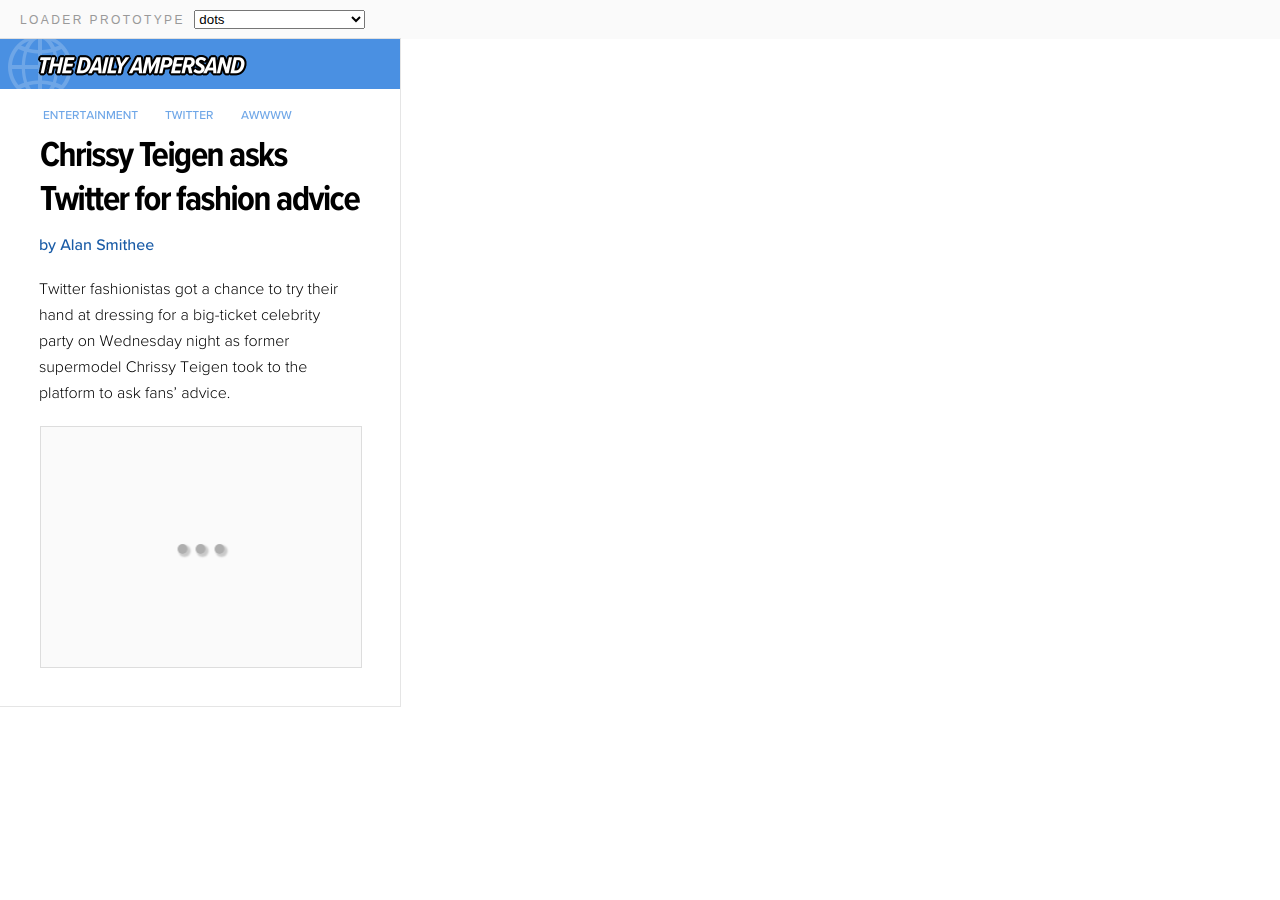
==== commit c497ce25: "Added image placeholder loader." ====
--- a/index.html
+++ b/index.html
@@ -66,6 +66,60 @@
           </div>
         </div>
 
+        <div id="staticLogoDefault" class="placeholder staticLogo">
+          <div class="spinner-wrapper">
+            <svg xmlns="http://www.w3.org/2000/svg" viewBox="0 0 48 48">
+              <g class="spinner">
+                <circle class="spinner-seg" id="spinner-seg-1" cx="24" cy="24" r="22" />
+                <circle class="spinner-seg" id="spinner-seg-2" cx="24" cy="24" r="22" />
+                <circle class="spinner-seg" id="spinner-seg-3" cx="24" cy="24" r="22" />
+                <circle class="spinner-seg" id="spinner-seg-4" cx="24" cy="24" r="22" />
+              </g>
+              <circle class="solid-circle" cx="24" cy="24" r="22" />
+            </svg>
+          </div>
+        </div>
+
+        <div id="imagePlaceholderDefault" class="img-placeholder placeholder staticLogo">
+          <div class="spinner-wrapper">
+            <svg xmlns="http://www.w3.org/2000/svg" viewBox="0 0 72 72">
+              <circle class="solid-circle" cx="36" cy="36" r="36" />
+              <g class="spinner">
+                <circle class="spinner-seg" id="spinner-seg-1" cx="36" cy="36" r="22" />
+                <circle class="spinner-seg" id="spinner-seg-2" cx="36" cy="36" r="22" />
+                <circle class="spinner-seg" id="spinner-seg-3" cx="36" cy="36" r="22" />
+                <circle class="spinner-seg" id="spinner-seg-4" cx="36" cy="36" r="22" />
+              </g>
+            </svg>
+          </div>
+        </div>
+
+        <div id="staticLogoAd" class="placeholder staticLogo">
+          <div class="spinner-wrapper">
+            <svg xmlns="http://www.w3.org/2000/svg" viewBox="0 0 48 48">
+              <g class="spinner">
+                <circle class="spinner-seg" id="spinner-seg-1" cx="24" cy="24" r="22" />
+                <circle class="spinner-seg" id="spinner-seg-2" cx="24" cy="24" r="22" />
+                <circle class="spinner-seg" id="spinner-seg-3" cx="24" cy="24" r="22" />
+                <circle class="spinner-seg" id="spinner-seg-4" cx="24" cy="24" r="22" />
+              </g>
+              <g id="intro-ad-logo" class="spinner-logo">
+                <path d="M27.29,14c0.4,0,0.71,0.31,0.71,0.7v10.6c0,0.38-0.32,0.7-0.71,0.7H12.71c-0.4,0-0.71-0.31-0.71-0.7V14.7
+                  c0-0.38,0.32-0.7,0.71-0.7H27.29 M27.29,13H12.71C11.77,13,11,13.76,11,14.7v10.6c0,0.94,0.77,1.7,1.71,1.7h14.58
+                  c0.94,0,1.71-0.76,1.71-1.7V14.7C29,13.76,28.23,13,27.29,13L27.29,13z"/>
+                <path d="M16.16,16h1.06l2.99,7.83h-1.02l-0.79-2.15h-3.4l-0.79,2.15h-1.02L16.16,16z M18.07,20.8l-1.04-2.82
+                  l-0.32-0.84h-0.04l-0.31,0.84l-1.04,2.82H18.07z"/>
+                <path d="M22.08,23.62c-0.41-0.26-0.73-0.61-0.96-1.05c-0.24-0.45-0.35-0.96-0.35-1.52c0-0.56,0.12-1.07,0.35-1.52
+                  c0.23-0.45,0.55-0.81,0.96-1.06c0.41-0.25,0.86-0.38,1.36-0.38c0.43,0,0.82,0.1,1.16,0.29s0.59,0.43,0.77,0.72h0.04l-0.04-0.78V16
+                  h0.93v7.83h-0.89v-0.82h-0.04c-0.18,0.28-0.43,0.51-0.77,0.71S23.87,24,23.44,24C22.94,24,22.49,23.87,22.08,23.62z M24.47,22.9
+                  c0.28-0.18,0.51-0.42,0.68-0.74c0.17-0.32,0.26-0.69,0.26-1.11c0-0.42-0.09-0.79-0.26-1.11c-0.17-0.32-0.4-0.57-0.68-0.74
+                  c-0.28-0.17-0.59-0.26-0.92-0.26c-0.32,0-0.63,0.09-0.91,0.26c-0.29,0.17-0.52,0.42-0.69,0.75c-0.17,0.33-0.26,0.69-0.26,1.11
+                  c0,0.42,0.09,0.78,0.26,1.11s0.4,0.57,0.69,0.75c0.29,0.17,0.59,0.26,0.91,0.26C23.88,23.16,24.18,23.07,24.47,22.9z"/>
+              </g>
+            </svg>
+          </div>
+        </div>
+
         <div id="logoOnlyInstagram" class="placeholder logoOnly">
           <div class="spinner-wrapper">
             <svg xmlns="http://www.w3.org/2000/svg" viewBox="0 0 48 48">
--- a/global.css
+++ b/global.css
@@ -63,6 +63,9 @@
   margin: 20px;
   position: relative; }
 
+.img-placeholder {
+  background-image: url("./images/img-placeholder.png"); }
+
 .prototype-wrapper {
   width: 400px;
   height: 667px;
--- a/staticLogo.css
+++ b/staticLogo.css
@@ -19,6 +19,33 @@
     transform-origin: 50% 50%;
     stroke-dasharray: 34.562 103.686;
     stroke-dashoffset: 51.843; }
+  .staticLogo.placeholder .solid-circle {
+    opacity: 0;
+    transform-origin: 50% 50%;
+    fill: #aaa;
+    stroke: #aaa;
+    stroke-width: 1.5px;
+    animation: default-logo-enter 0.8s ease-in 0.6s, default-logo-exit 0.8s ease-out 1.8s;
+    animation-fill-mode: forwards; }
+  .staticLogo.placeholder .fader-circle {
+    opacity: 0;
+    animation: fade-in 0.8s ease-in 0.6s;
+    animation-fill-mode: forwards; }
+
+.staticLogo.placeholder.img-placeholder .spinner-wrapper {
+  margin-left: -36px;
+  margin-top: -36px;
+  width: 72px;
+  height: 72px; }
+.staticLogo.placeholder.img-placeholder .solid-circle {
+  opacity: 0;
+  transform-origin: 50% 50%;
+  fill: rgba(0, 0, 0, 0.6);
+  stroke: none;
+  animation: default-logo-enter 0.8s ease-in 0.6s;
+  animation-fill-mode: forwards; }
+.staticLogo.placeholder.img-placeholder .spinner-seg {
+  stroke: #fafafa; }
 
 .staticLogo.placeholder .spinner-wrapper svg .spinner-logo {
   opacity: 0;
@@ -32,18 +59,18 @@
   animation-fill-mode: forwards; }
 .staticLogo.placeholder .spinner-wrapper svg #spinner-seg-1 {
   transform: rotate(90deg);
-  animation: first-seg-1 0.6s cubic-bezier(0.5, 0, 0.8, 1) 2.6s, inertial-seg-1 1.2s linear 3.2s infinite;
+  animation: first-seg-1 0.6s cubic-bezier(0.5, 0, 0.8, 1) 2.8s, inertial-seg-1 1.2s linear 3.4s infinite;
   animation-fill-mode: forwards; }
 .staticLogo.placeholder .spinner-wrapper svg #spinner-seg-2 {
   transform: rotate(180deg);
-  animation: first-seg-2 0.6s cubic-bezier(0.5, 0, 0.8, 1) 2.6s, inertial-seg-2 1.2s linear 3.2s infinite;
+  animation: first-seg-2 0.6s cubic-bezier(0.5, 0, 0.8, 1) 2.8s, inertial-seg-2 1.2s linear 3.4s infinite;
   animation-fill-mode: forwards; }
 .staticLogo.placeholder .spinner-wrapper svg #spinner-seg-3 {
   transform: rotate(270deg);
-  animation: first-seg-3 0.6s cubic-bezier(0.5, 0, 0.8, 1) 2.6s, inertial-seg-3 1.2s linear 3.2s infinite;
+  animation: first-seg-3 0.6s cubic-bezier(0.5, 0, 0.8, 1) 2.8s, inertial-seg-3 1.2s linear 3.4s infinite;
   animation-fill-mode: forwards; }
 .staticLogo.placeholder .spinner-wrapper svg #spinner-seg-4 {
-  animation: first-seg-4 0.6s cubic-bezier(0.5, 0, 0.8, 1) 2.6s;
+  animation: first-seg-4 0.6s cubic-bezier(0.5, 0, 0.8, 1) 2.8s;
   animation-fill-mode: forwards; }
 
 #staticLogoTwitter.placeholder .spinner-seg {
@@ -52,4 +79,21 @@
 #staticLogoPinterest.placeholder .spinner-seg {
   stroke: #E60019; }
 
+#staticLogoAd.placeholder .spinner-logo {
+  fill: #888; }
+
+@keyframes default-logo-enter {
+  0% {
+    opacity: 0;
+    transform: scale(0); }
+  50% {
+    transform: scale(1); }
+  100% {
+    opacity: 1; } }
+@keyframes default-logo-exit {
+  0% {
+    opacity: 1; }
+  100% {
+    opacity: 0; } }
+
 /*# sourceMappingURL=staticLogo.css.map */
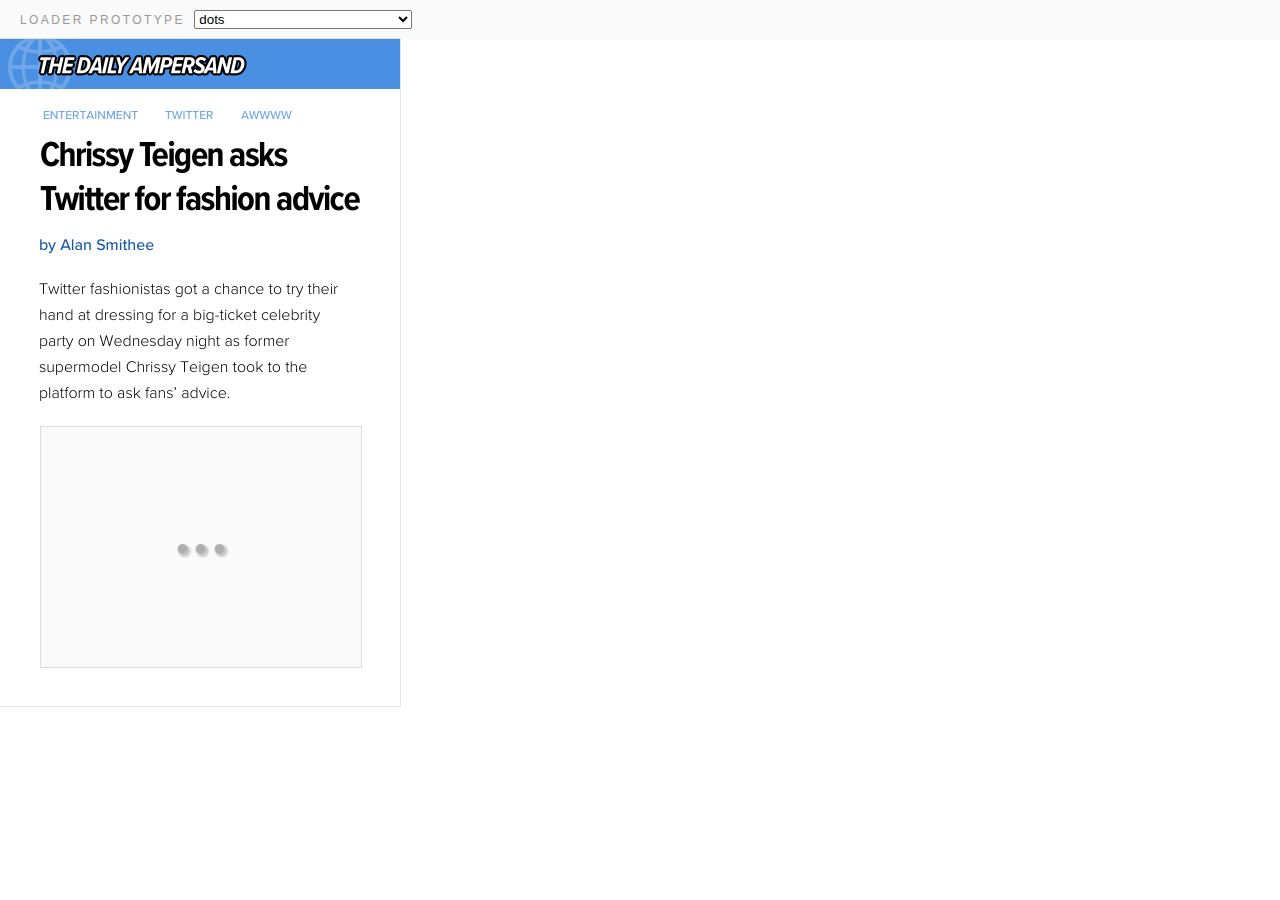
==== commit 3d62f3e3: "Daily commit. More loaders and list demo." ====
--- a/index.html
+++ b/index.html
@@ -75,7 +75,7 @@
                 <circle class="spinner-seg" id="spinner-seg-3" cx="24" cy="24" r="22" />
                 <circle class="spinner-seg" id="spinner-seg-4" cx="24" cy="24" r="22" />
               </g>
-              <circle class="solid-circle" cx="24" cy="24" r="22" />
+              <circle class="solid-circle" cx="24" cy="24" r="12" />
             </svg>
           </div>
         </div>
@@ -90,6 +90,58 @@
                 <circle class="spinner-seg" id="spinner-seg-3" cx="36" cy="36" r="22" />
                 <circle class="spinner-seg" id="spinner-seg-4" cx="36" cy="36" r="22" />
               </g>
+              <g id="intro-vx-logo" class="spinner-logo">
+                <path d="M41,34.5V30c0-0.55-0.45-1-1-1H27c-0.55,0-1,0.45-1,1v12c0,0.55,0.45,1,1,1h13c0.55,0,1-0.45,1-1v-4.5l5,5v-13L41,34.5z"/>
+              </g>
+            </svg>
+          </div>
+        </div>
+
+        <div id="imagePlaceholderInstagram" class="img-placeholder-ig placeholder staticLogo">
+          <div class="spinner-wrapper">
+            <svg xmlns="http://www.w3.org/2000/svg" viewBox="0 0 72 72">
+              <circle class="solid-circle" cx="36" cy="36" r="36" />
+              <g class="spinner">
+                <circle class="spinner-seg" id="spinner-seg-1" cx="36" cy="36" r="22" />
+                <circle class="spinner-seg" id="spinner-seg-2" cx="36" cy="36" r="22" />
+                <circle class="spinner-seg" id="spinner-seg-3" cx="36" cy="36" r="22" />
+                <circle class="spinner-seg" id="spinner-seg-4" cx="36" cy="36" r="22" />
+              </g>
+              <g id="intro-ig-logo" class="spinner-logo">
+
+              </g>
+            </svg>
+          </div>
+        </div>
+
+        <div id="imagePlaceholderInstagramLogo" class="img-placeholder-ig placeholder logoOnly">
+          <div class="spinner-wrapper">
+            <svg xmlns="http://www.w3.org/2000/svg" viewBox="0 0 72 72">
+              <circle class="solid-circle" cx="36" cy="36" r="36" />
+              <g class="spinner">
+                <circle class="spinner-seg" id="spinner-seg-1" cx="36" cy="36" r="22" />
+                <circle class="spinner-seg" id="spinner-seg-2" cx="36" cy="36" r="22" />
+                <circle class="spinner-seg" id="spinner-seg-3" cx="36" cy="36" r="22" />
+                <circle class="spinner-seg" id="spinner-seg-4" cx="36" cy="36" r="22" />
+              </g>
+              <g id="intro-ig-logo" class="spinner-logo">
+                <path d="M36,26.76c-5.11,0-9.24,4.13-9.24,9.24c0,5.11,4.13,9.24,9.24,9.24s9.24-4.13,9.24-9.24S41.11,26.76,36,26.76z M36,42
+                	c-3.32,0-6-2.68-6-6c0-3.32,2.68-6,6-6c3.32,0,6,2.68,6,6C42,39.32,39.32,42,36,42z"/>
+                <circle cx="45.61" cy="26.39" r="2.16"/>
+                <path d="M53.89,28.57c-0.09-1.91-0.39-3.22-0.84-4.37c-0.46-1.18-1.07-2.18-2.07-3.18c-1-1-2-1.62-3.18-2.07
+                	c-1.15-0.44-2.45-0.74-4.37-0.84C41.51,18.02,40.89,18,36,18s-5.5,0.02-7.43,0.11c-1.91,0.09-3.22,0.39-4.37,0.84
+                	c-1.18,0.46-2.18,1.07-3.18,2.07c-1,1-1.62,2-2.07,3.18c-0.44,1.15-0.74,2.45-0.84,4.37C18.02,30.49,18,31.11,18,36
+                	s0.02,5.5,0.11,7.43c0.09,1.91,0.39,3.22,0.84,4.37c0.46,1.18,1.07,2.18,2.07,3.18c1,1,2,1.62,3.18,2.07
+                	c1.15,0.44,2.45,0.74,4.37,0.84C30.49,53.98,31.11,54,36,54s5.5-0.02,7.43-0.11c1.91-0.09,3.22-0.39,4.37-0.84
+                	c1.18-0.46,2.18-1.07,3.18-2.07s1.62-2,2.07-3.18c0.44-1.15,0.74-2.45,0.84-4.37C53.98,41.51,54,40.89,54,36S53.98,30.5,53.89,28.57
+                	z M50.65,43.27c-0.09,1.76-0.38,2.71-0.62,3.34c-0.33,0.84-0.72,1.44-1.34,2.07c-0.63,0.63-1.23,1.02-2.07,1.34
+                	c-0.63,0.24-1.59,0.54-3.34,0.62c-1.9,0.09-2.46,0.11-7.27,0.11s-5.38-0.02-7.27-0.11c-1.76-0.09-2.71-0.38-3.34-0.62
+                	c-0.84-0.33-1.44-0.72-2.07-1.34c-0.63-0.63-1.02-1.23-1.34-2.07c-0.24-0.63-0.54-1.59-0.62-3.34c-0.09-1.9-0.11-2.46-0.11-7.27
+                	s0.02-5.38,0.11-7.27c0.09-1.76,0.38-2.71,0.62-3.34c0.33-0.84,0.72-1.44,1.34-2.07c0.63-0.63,1.23-1.02,2.07-1.34
+                	c0.63-0.24,1.59-0.54,3.34-0.62c1.9-0.09,2.46-0.11,7.27-0.11s5.38,0.02,7.27,0.11c1.76,0.09,2.71,0.38,3.34,0.62
+                	c0.84,0.33,1.44,0.72,2.07,1.34c0.63,0.63,1.02,1.23,1.34,2.07c0.24,0.63,0.54,1.59,0.62,3.34c0.09,1.9,0.11,2.46,0.11,7.27
+                	S50.74,41.38,50.65,43.27z"/>
+              </g>
             </svg>
           </div>
         </div>
@@ -104,17 +156,17 @@
                 <circle class="spinner-seg" id="spinner-seg-4" cx="24" cy="24" r="22" />
               </g>
               <g id="intro-ad-logo" class="spinner-logo">
-                <path d="M27.29,14c0.4,0,0.71,0.31,0.71,0.7v10.6c0,0.38-0.32,0.7-0.71,0.7H12.71c-0.4,0-0.71-0.31-0.71-0.7V14.7
-                  c0-0.38,0.32-0.7,0.71-0.7H27.29 M27.29,13H12.71C11.77,13,11,13.76,11,14.7v10.6c0,0.94,0.77,1.7,1.71,1.7h14.58
-                  c0.94,0,1.71-0.76,1.71-1.7V14.7C29,13.76,28.23,13,27.29,13L27.29,13z"/>
-                <path d="M16.16,16h1.06l2.99,7.83h-1.02l-0.79-2.15h-3.4l-0.79,2.15h-1.02L16.16,16z M18.07,20.8l-1.04-2.82
-                  l-0.32-0.84h-0.04l-0.31,0.84l-1.04,2.82H18.07z"/>
-                <path d="M22.08,23.62c-0.41-0.26-0.73-0.61-0.96-1.05c-0.24-0.45-0.35-0.96-0.35-1.52c0-0.56,0.12-1.07,0.35-1.52
-                  c0.23-0.45,0.55-0.81,0.96-1.06c0.41-0.25,0.86-0.38,1.36-0.38c0.43,0,0.82,0.1,1.16,0.29s0.59,0.43,0.77,0.72h0.04l-0.04-0.78V16
-                  h0.93v7.83h-0.89v-0.82h-0.04c-0.18,0.28-0.43,0.51-0.77,0.71S23.87,24,23.44,24C22.94,24,22.49,23.87,22.08,23.62z M24.47,22.9
-                  c0.28-0.18,0.51-0.42,0.68-0.74c0.17-0.32,0.26-0.69,0.26-1.11c0-0.42-0.09-0.79-0.26-1.11c-0.17-0.32-0.4-0.57-0.68-0.74
-                  c-0.28-0.17-0.59-0.26-0.92-0.26c-0.32,0-0.63,0.09-0.91,0.26c-0.29,0.17-0.52,0.42-0.69,0.75c-0.17,0.33-0.26,0.69-0.26,1.11
-                  c0,0.42,0.09,0.78,0.26,1.11s0.4,0.57,0.69,0.75c0.29,0.17,0.59,0.26,0.91,0.26C23.88,23.16,24.18,23.07,24.47,22.9z"/>
+                <path d="M31.29,18c0.4,0,0.71,0.31,0.71,0.7v10.6c0,0.38-0.32,0.7-0.71,0.7H16.71c-0.4,0-0.71-0.31-0.71-0.7V18.7
+                	c0-0.38,0.32-0.7,0.71-0.7H31.29 M31.29,17H16.71C15.77,17,15,17.76,15,18.7v10.6c0,0.94,0.77,1.7,1.71,1.7h14.58
+                	c0.94,0,1.71-0.76,1.71-1.7V18.7C33,17.76,32.23,17,31.29,17L31.29,17z"/>
+                <path d="M20.16,20h1.06l2.99,7.83h-1.02l-0.79-2.15H19l-0.79,2.15h-1.02L20.16,20z M22.07,24.8l-1.04-2.82l-0.32-0.84h-0.04
+                	l-0.31,0.84l-1.04,2.82H22.07z"/>
+                <path d="M26.08,27.62c-0.41-0.26-0.73-0.61-0.96-1.05c-0.24-0.45-0.35-0.96-0.35-1.52c0-0.56,0.12-1.07,0.35-1.52
+                	s0.55-0.81,0.96-1.06s0.86-0.38,1.36-0.38c0.43,0,0.82,0.1,1.16,0.29s0.59,0.43,0.77,0.72h0.04l-0.04-0.78V20h0.93v7.83h-0.89v-0.82
+                	h-0.04c-0.18,0.28-0.43,0.51-0.77,0.71S27.87,28,27.44,28C26.94,28,26.49,27.87,26.08,27.62z M28.47,26.9
+                	c0.28-0.18,0.51-0.42,0.68-0.74s0.26-0.69,0.26-1.11s-0.09-0.79-0.26-1.11s-0.4-0.57-0.68-0.74s-0.59-0.26-0.92-0.26
+                	c-0.32,0-0.63,0.09-0.91,0.26c-0.29,0.17-0.52,0.42-0.69,0.75s-0.26,0.69-0.26,1.11s0.09,0.78,0.26,1.11s0.4,0.57,0.69,0.75
+                	c0.29,0.17,0.59,0.26,0.91,0.26C27.88,27.16,28.18,27.07,28.47,26.9z"/>
               </g>
             </svg>
           </div>
@@ -491,6 +543,8 @@
         </div>
         <img class="content" id="twitterContent" src="./images/twitter-loaded.png" />
         <img class="content" id="adContent" src="./images/ad-loaded.png" />
+        <img class="content" id="videoContent" src="./images/video-loaded.png" />
+        <img class="content" id="instagramContent" src="./images/instagram-loaded.png" />
       </div>
     </div>
   </body>
--- a/global.css
+++ b/global.css
@@ -64,7 +64,15 @@
   position: relative; }
 
 .img-placeholder {
-  background-image: url("./images/img-placeholder.png"); }
+  background-image: url("./images/video-placeholder.png");
+  background-size: 320px 180px;
+  min-height: 180px; }
+
+.img-placeholder-ig {
+  background-image: url("./images/instagram-placeholder.png");
+  background-size: 540px 540px;
+  background-position: center center;
+  min-height: 540px; }
 
 .prototype-wrapper {
   width: 400px;
--- a/staticLogo.css
+++ b/staticLogo.css
@@ -32,20 +32,26 @@
     animation: fade-in 0.8s ease-in 0.6s;
     animation-fill-mode: forwards; }
 
-.staticLogo.placeholder.img-placeholder .spinner-wrapper {
+.staticLogo.placeholder.img-placeholder .spinner-wrapper,
+.placeholder.img-placeholder-ig .spinner-wrapper {
   margin-left: -36px;
   margin-top: -36px;
   width: 72px;
   height: 72px; }
-.staticLogo.placeholder.img-placeholder .solid-circle {
-  opacity: 0;
-  transform-origin: 50% 50%;
-  fill: rgba(0, 0, 0, 0.6);
-  stroke: none;
-  animation: default-logo-enter 0.8s ease-in 0.6s;
-  animation-fill-mode: forwards; }
-.staticLogo.placeholder.img-placeholder .spinner-seg {
-  stroke: #fafafa; }
+  .staticLogo.placeholder.img-placeholder .spinner-wrapper svg .solid-circle,
+  .placeholder.img-placeholder-ig .spinner-wrapper svg .solid-circle {
+    opacity: 0;
+    transform-origin: 50% 50%;
+    fill: rgba(0, 0, 0, 0.6);
+    stroke: none;
+    animation: default-logo-enter 0.8s ease-in 0.6s;
+    animation-fill-mode: forwards; }
+  .staticLogo.placeholder.img-placeholder .spinner-wrapper svg .spinner-seg,
+  .placeholder.img-placeholder-ig .spinner-wrapper svg .spinner-seg {
+    stroke: #fafafa; }
+  .staticLogo.placeholder.img-placeholder .spinner-wrapper svg .spinner-logo,
+  .placeholder.img-placeholder-ig .spinner-wrapper svg .spinner-logo {
+    fill: #fafafa; }
 
 .staticLogo.placeholder .spinner-wrapper svg .spinner-logo {
   opacity: 0;
